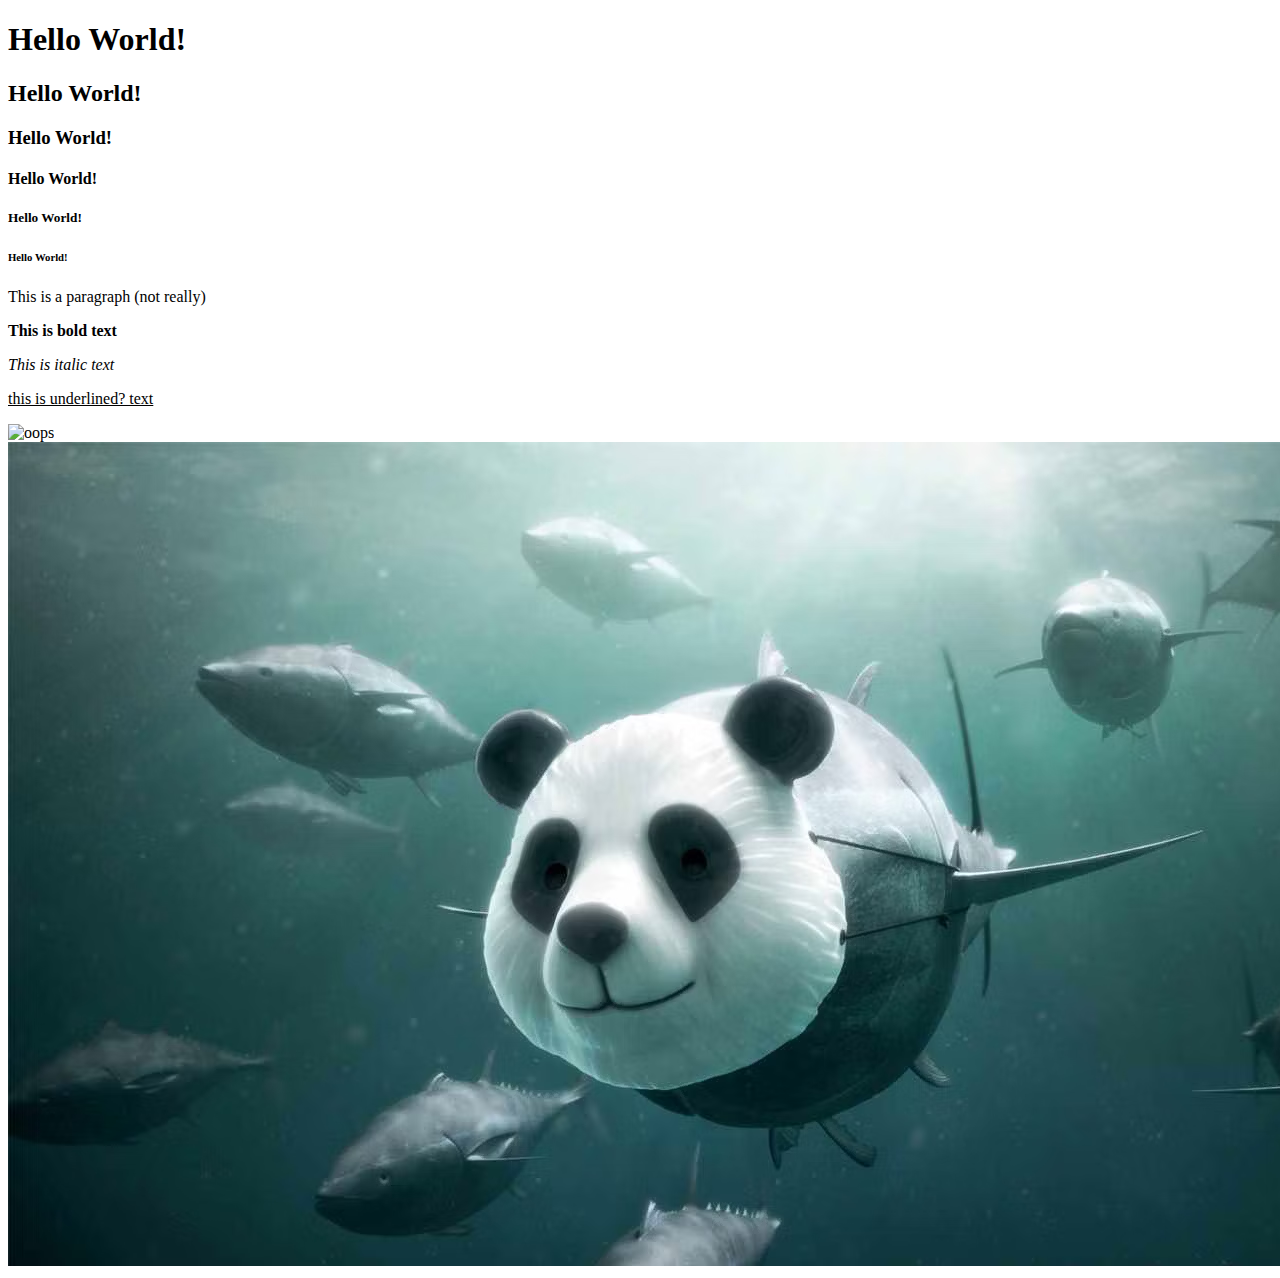
==== index.html @ b32fbc3b "update" ====
<!DOCTYPE html>
<html lang="en">
<head>
    <me ta charset="UTF-8">
    <meta name="viewport" content="width=device-width, initial-scale=1.0">
    <title>Document</title>
</head>
<body>
    <h1>Hello World!</h1>
    <h2>Hello World!</h2>
    <h3>Hello World!</h3>
    <h4>Hello World!</h4>
    <h5>Hello World!</h5>
    <h6>Hello World!</h6>

    <p>This is a paragraph (not really)</p>
    <!-- <p>Lorem, ipsum dolor sit amet consectetur adipisicing elit. <br>Aliquid esse animi, voluptas architecto, impedit aspernatur laborum repudiandae consequuntur, quibusdam quod id necessitatibus molestiae. <br>Nobis id mollitia in, odit earum molestiae.</p> -->
    <p><b>This is bold text</b></p>
    <p><i>This is italic text</i></p>
    <p><u>this is underlined? text</u></p>

    <img src="https://99designs-blog.imgix.net/blog/wp-content/uploads/2016/03/web-images.jpg?auto=format&q=60&w=1600&h=824&fit=crop&crop=faces" alt="oops">
    <img src="pandaSub.avif" alt="bruh">    
</body>
</html>
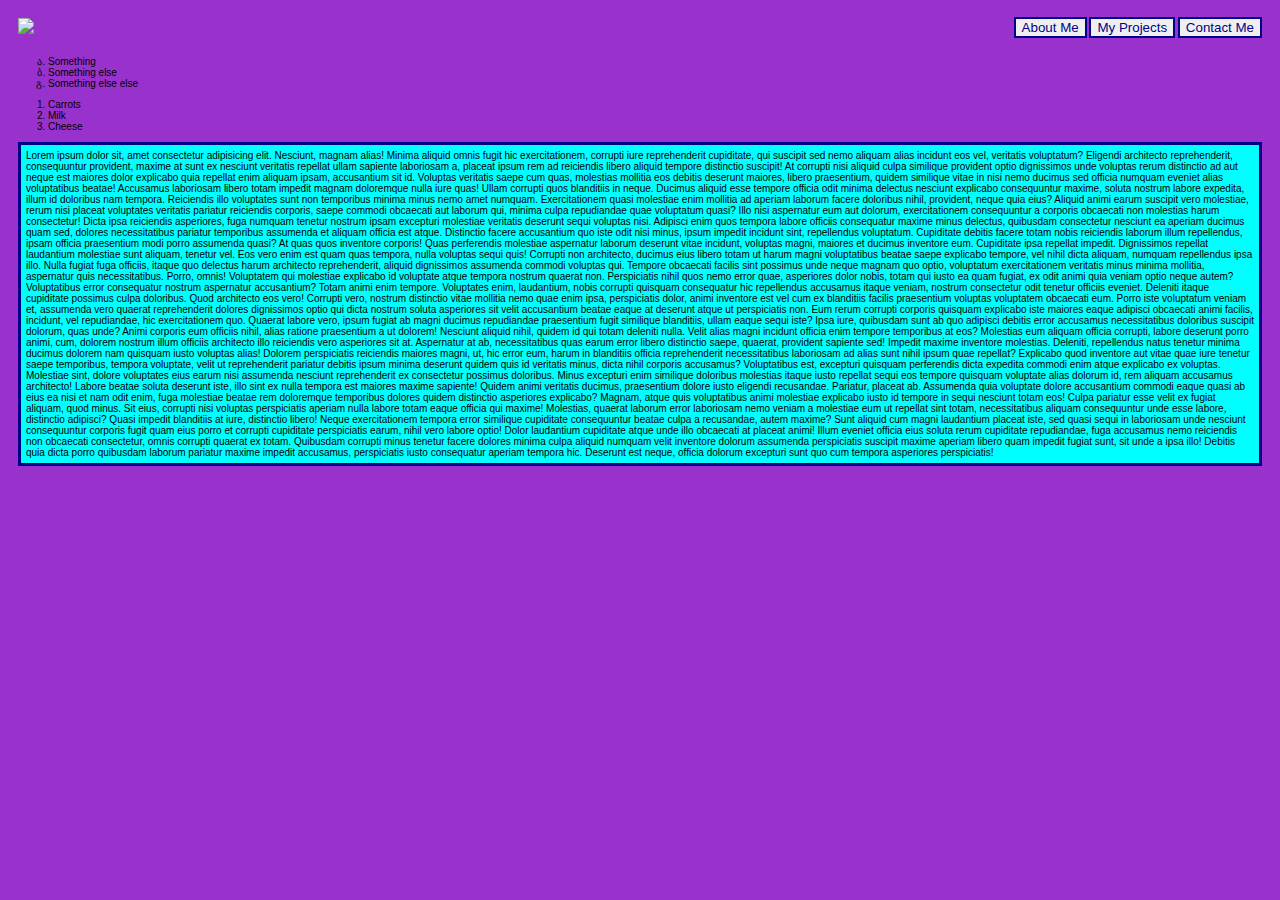
==== commit 777ecbf5: "built home page, added a projects page" ====
--- a/index.html
+++ b/index.html
@@ -1,25 +1,40 @@
 <!DOCTYPE html>
 <html lang="en">
 <head>
-    <me ta charset="UTF-8">
+    <meta charset="UTF-8">
     <meta name="viewport" content="width=device-width, initial-scale=1.0">
     <title>Document</title>
+    <link rel="stylesheet" href="./style/style.css">
 </head>
 <body>
-    <h1>Hello World!</h1>
-    <h2>Hello World!</h2>
-    <h3>Hello World!</h3>
-    <h4>Hello World!</h4>
-    <h5>Hello World!</h5>
-    <h6>Hello World!</h6>
-
-    <p>This is a paragraph (not really)</p>
-    <!-- <p>Lorem, ipsum dolor sit amet consectetur adipisicing elit. <br>Aliquid esse animi, voluptas architecto, impedit aspernatur laborum repudiandae consequuntur, quibusdam quod id necessitatibus molestiae. <br>Nobis id mollitia in, odit earum molestiae.</p> -->
-    <p><b>This is bold text</b></p>
-    <p><i>This is italic text</i></p>
-    <p><u>this is underlined? text</u></p>
-
-    <img src="https://99designs-blog.imgix.net/blog/wp-content/uploads/2016/03/web-images.jpg?auto=format&q=60&w=1600&h=824&fit=crop&crop=faces" alt="oops">
-    <img src="pandaSub.avif" alt="bruh">    
+    <div id="navbar">
+        <div class="icon-container">
+            <img class="icon" src="gy8oerjlibreoiu;wt3gbrsiotuen">
+        </div>
+        <div class="button-container">
+            <a href="./pages/about.html">
+                <button class="buttons">About Me</button>
+            </a>
+            <a href="./pages/projects.html">
+                <button class="buttons">My Projects</button>
+            </a>
+            <a href="./pages/contact.html">
+                <button class="buttons">Contact Me</button>
+            </a>
+        </div>
+    </div>
+    <ul style="list-style-type:georgian">
+        <li>Something</li>
+        <li>Something else</li>
+        <li>Something else else</li>
+    </ul>
+    <ol>
+        <li>Carrots</li>
+        <li>Milk</li>
+        <li>Cheese</li>
+    </ol>
+    <p class="content">
+        Lorem ipsum dolor sit, amet consectetur adipisicing elit. Nesciunt, magnam alias! Minima aliquid omnis fugit hic exercitationem, corrupti iure reprehenderit cupiditate, qui suscipit sed nemo aliquam alias incidunt eos vel, veritatis voluptatum? Eligendi architecto reprehenderit, consequuntur provident, maxime at sunt ex nesciunt veritatis repellat ullam sapiente laboriosam a, placeat ipsum rem ad reiciendis libero aliquid tempore distinctio suscipit! At corrupti nisi aliquid culpa similique provident optio dignissimos unde voluptas rerum distinctio ad aut neque est maiores dolor explicabo quia repellat enim aliquam ipsam, accusantium sit id. Voluptas veritatis saepe cum quas, molestias mollitia eos debitis deserunt maiores, libero praesentium, quidem similique vitae in nisi nemo ducimus sed officia numquam eveniet alias voluptatibus beatae! Accusamus laboriosam libero totam impedit magnam doloremque nulla iure quas! Ullam corrupti quos blanditiis in neque. Ducimus aliquid esse tempore officia odit minima delectus nesciunt explicabo consequuntur maxime, soluta nostrum labore expedita, illum id doloribus nam tempora. Reiciendis illo voluptates sunt non temporibus minima minus nemo amet numquam. Exercitationem quasi molestiae enim mollitia ad aperiam laborum facere doloribus nihil, provident, neque quia eius? Aliquid animi earum suscipit vero molestiae, rerum nisi placeat voluptates veritatis pariatur reiciendis corporis, saepe commodi obcaecati aut laborum qui, minima culpa repudiandae quae voluptatum quasi? Illo nisi aspernatur eum aut dolorum, exercitationem consequuntur a corporis obcaecati non molestias harum consectetur! Dicta ipsa reiciendis asperiores, fuga numquam tenetur nostrum ipsam excepturi molestiae veritatis deserunt sequi voluptas nisi. Adipisci enim quos tempora labore officiis consequatur maxime minus delectus, quibusdam consectetur nesciunt ea aperiam ducimus quam sed, dolores necessitatibus pariatur temporibus assumenda et aliquam officia est atque. Distinctio facere accusantium quo iste odit nisi minus, ipsum impedit incidunt sint, repellendus voluptatum. Cupiditate debitis facere totam nobis reiciendis laborum illum repellendus, ipsam officia praesentium modi porro assumenda quasi? At quas quos inventore corporis! Quas perferendis molestiae aspernatur laborum deserunt vitae incidunt, voluptas magni, maiores et ducimus inventore eum. Cupiditate ipsa repellat impedit. Dignissimos repellat laudantium molestiae sunt aliquam, tenetur vel. Eos vero enim est quam quas tempora, nulla voluptas sequi quis! Corrupti non architecto, ducimus eius libero totam ut harum magni voluptatibus beatae saepe explicabo tempore, vel nihil dicta aliquam, numquam repellendus ipsa illo. Nulla fugiat fuga officiis, itaque quo delectus harum architecto reprehenderit, aliquid dignissimos assumenda commodi voluptas qui. Tempore obcaecati facilis sint possimus unde neque magnam quo optio, voluptatum exercitationem veritatis minus minima mollitia, aspernatur quis necessitatibus. Porro, omnis! Voluptatem qui molestiae explicabo id voluptate atque tempora nostrum quaerat non. Perspiciatis nihil quos nemo error quae, asperiores dolor nobis, totam qui iusto ea quam fugiat, ex odit animi quia veniam optio neque autem? Voluptatibus error consequatur nostrum aspernatur accusantium? Totam animi enim tempore. Voluptates enim, laudantium, nobis corrupti quisquam consequatur hic repellendus accusamus itaque veniam, nostrum consectetur odit tenetur officiis eveniet. Deleniti itaque cupiditate possimus culpa doloribus. Quod architecto eos vero! Corrupti vero, nostrum distinctio vitae mollitia nemo quae enim ipsa, perspiciatis dolor, animi inventore est vel cum ex blanditiis facilis praesentium voluptas voluptatem obcaecati eum. Porro iste voluptatum veniam et, assumenda vero quaerat reprehenderit dolores dignissimos optio qui dicta nostrum soluta asperiores sit velit accusantium beatae eaque at deserunt atque ut perspiciatis non. Eum rerum corrupti corporis quisquam explicabo iste maiores eaque adipisci obcaecati animi facilis, incidunt, vel repudiandae, hic exercitationem quo. Quaerat labore vero, ipsum fugiat ab magni ducimus repudiandae praesentium fugit similique blanditiis, ullam eaque sequi iste? Ipsa iure, quibusdam sunt ab quo adipisci debitis error accusamus necessitatibus doloribus suscipit dolorum, quas unde? Animi corporis eum officiis nihil, alias ratione praesentium a ut dolorem! Nesciunt aliquid nihil, quidem id qui totam deleniti nulla. Velit alias magni incidunt officia enim tempore temporibus at eos? Molestias eum aliquam officia corrupti, labore deserunt porro animi, cum, dolorem nostrum illum officiis architecto illo reiciendis vero asperiores sit at. Aspernatur at ab, necessitatibus quas earum error libero distinctio saepe, quaerat, provident sapiente sed! Impedit maxime inventore molestias. Deleniti, repellendus natus tenetur minima ducimus dolorem nam quisquam iusto voluptas alias! Dolorem perspiciatis reiciendis maiores magni, ut, hic error eum, harum in blanditiis officia reprehenderit necessitatibus laboriosam ad alias sunt nihil ipsum quae repellat? Explicabo quod inventore aut vitae quae iure tenetur saepe temporibus, tempora voluptate, velit ut reprehenderit pariatur debitis ipsum minima deserunt quidem quis id veritatis minus, dicta nihil corporis accusamus? Voluptatibus est, excepturi quisquam perferendis dicta expedita commodi enim atque explicabo ex voluptas. Molestiae sint, dolore voluptates eius earum nisi assumenda nesciunt reprehenderit ex consectetur possimus doloribus. Minus excepturi enim similique doloribus molestias itaque iusto repellat sequi eos tempore quisquam voluptate alias dolorum id, rem aliquam accusamus architecto! Labore beatae soluta deserunt iste, illo sint ex nulla tempora est maiores maxime sapiente! Quidem animi veritatis ducimus, praesentium dolore iusto eligendi recusandae. Pariatur, placeat ab. Assumenda quia voluptate dolore accusantium commodi eaque quasi ab eius ea nisi et nam odit enim, fuga molestiae beatae rem doloremque temporibus dolores quidem distinctio asperiores explicabo? Magnam, atque quis voluptatibus animi molestiae explicabo iusto id tempore in sequi nesciunt totam eos! Culpa pariatur esse velit ex fugiat aliquam, quod minus. Sit eius, corrupti nisi voluptas perspiciatis aperiam nulla labore totam eaque officia qui maxime! Molestias, quaerat laborum error laboriosam nemo veniam a molestiae eum ut repellat sint totam, necessitatibus aliquam consequuntur unde esse labore, distinctio adipisci? Quasi impedit blanditiis at iure, distinctio libero! Neque exercitationem tempora error similique cupiditate consequuntur beatae culpa a recusandae, autem maxime? Sunt aliquid cum magni laudantium placeat iste, sed quasi sequi in laboriosam unde nesciunt consequuntur corporis fugit quam eius porro et corrupti cupiditate perspiciatis earum, nihil vero labore optio! Dolor laudantium cupiditate atque unde illo obcaecati at placeat animi! Illum eveniet officia eius soluta rerum cupiditate repudiandae, fuga accusamus nemo reiciendis non obcaecati consectetur, omnis corrupti quaerat ex totam. Quibusdam corrupti minus tenetur facere dolores minima culpa aliquid numquam velit inventore dolorum assumenda perspiciatis suscipit maxime aperiam libero quam impedit fugiat sunt, sit unde a ipsa illo! Debitis quia dicta porro quibusdam laborum pariatur maxime impedit accusamus, perspiciatis iusto consequatur aperiam tempora hic. Deserunt est neque, officia dolorum excepturi sunt quo cum tempora asperiores perspiciatis!
+    </p>
 </body>
 </html>--- a/style/style.css
+++ b/style/style.css
@@ -0,0 +1,55 @@
+@font-face {
+    font-family: caviar_dreams;
+    src: url("./fonts/caviar_dreams/CaviarDreams.ttf");
+}
+
+:root {
+    font-size: 10px;
+
+    --c1: darkorchid;
+    --c2: #ff0000;
+    --c3: rgb(127, 127, 127);
+    --c4: rgba(127, 127, 127, 0.5);
+}
+
+*{
+    font-family: 'caviar_dreams ', 'Trebuchet MS', 'Lucida Sans Unicode', 'Lucida Grande', 'Lucida Sans', Arial, sans-serif;
+}
+
+body {
+    background-color: var(--c1);
+}
+
+#navbar {
+    background-color: var(c2);
+    width: auto;
+    padding: 0 10px 0 10px;
+
+    position: sticky;
+    top: 0px;
+    
+    display: flex;
+    flex-direction: row;
+    justify-content: space-between;
+    align-items: center;
+}
+
+.button-container a {
+    text-decoration: none;
+}
+
+.buttons{
+    color:darkblue;
+    border: 2px darkblue solid
+}
+
+.content{
+    margin: 0 10px 0 10px;
+    padding: 5px 5px 5px 5px;
+    border:darkblue solid;
+    background-color: aqua;
+}
+
+.icon{
+    margin: 10px 0 10px 0;
+}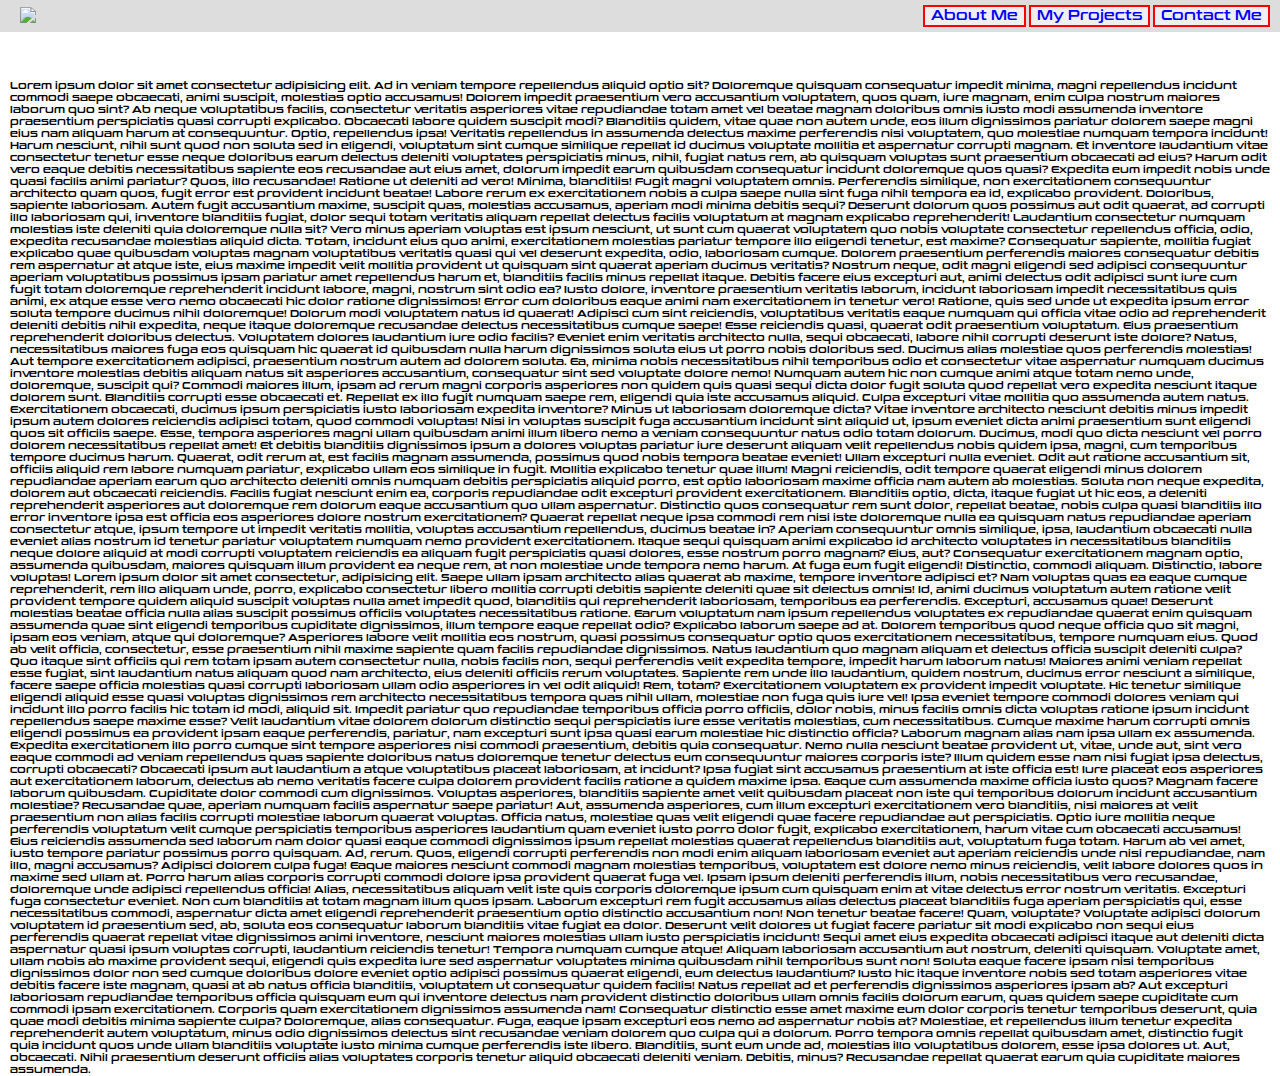
==== commit 983a3eac: "made everthing actually functional" ====
--- a/index.html
+++ b/index.html
@@ -3,13 +3,13 @@
 <head>
     <meta charset="UTF-8">
     <meta name="viewport" content="width=device-width, initial-scale=1.0">
-    <title>Document</title>
+    <title>Personal Website</title>
     <link rel="stylesheet" href="./style/style.css">
 </head>
 <body>
     <div id="navbar">
         <div class="icon-container">
-            <img class="icon" src="gy8oerjlibreoiu;wt3gbrsiotuen">
+            <img class="icon" src="usgdf">
         </div>
         <div class="button-container">
             <a href="./pages/about.html">
@@ -23,18 +23,15 @@
             </a>
         </div>
     </div>
-    <ul style="list-style-type:georgian">
-        <li>Something</li>
-        <li>Something else</li>
-        <li>Something else else</li>
-    </ul>
-    <ol>
-        <li>Carrots</li>
-        <li>Milk</li>
-        <li>Cheese</li>
-    </ol>
+
+    <br>
+    <br>
+    <br>
+    <br>
     <p class="content">
-        Lorem ipsum dolor sit, amet consectetur adipisicing elit. Nesciunt, magnam alias! Minima aliquid omnis fugit hic exercitationem, corrupti iure reprehenderit cupiditate, qui suscipit sed nemo aliquam alias incidunt eos vel, veritatis voluptatum? Eligendi architecto reprehenderit, consequuntur provident, maxime at sunt ex nesciunt veritatis repellat ullam sapiente laboriosam a, placeat ipsum rem ad reiciendis libero aliquid tempore distinctio suscipit! At corrupti nisi aliquid culpa similique provident optio dignissimos unde voluptas rerum distinctio ad aut neque est maiores dolor explicabo quia repellat enim aliquam ipsam, accusantium sit id. Voluptas veritatis saepe cum quas, molestias mollitia eos debitis deserunt maiores, libero praesentium, quidem similique vitae in nisi nemo ducimus sed officia numquam eveniet alias voluptatibus beatae! Accusamus laboriosam libero totam impedit magnam doloremque nulla iure quas! Ullam corrupti quos blanditiis in neque. Ducimus aliquid esse tempore officia odit minima delectus nesciunt explicabo consequuntur maxime, soluta nostrum labore expedita, illum id doloribus nam tempora. Reiciendis illo voluptates sunt non temporibus minima minus nemo amet numquam. Exercitationem quasi molestiae enim mollitia ad aperiam laborum facere doloribus nihil, provident, neque quia eius? Aliquid animi earum suscipit vero molestiae, rerum nisi placeat voluptates veritatis pariatur reiciendis corporis, saepe commodi obcaecati aut laborum qui, minima culpa repudiandae quae voluptatum quasi? Illo nisi aspernatur eum aut dolorum, exercitationem consequuntur a corporis obcaecati non molestias harum consectetur! Dicta ipsa reiciendis asperiores, fuga numquam tenetur nostrum ipsam excepturi molestiae veritatis deserunt sequi voluptas nisi. Adipisci enim quos tempora labore officiis consequatur maxime minus delectus, quibusdam consectetur nesciunt ea aperiam ducimus quam sed, dolores necessitatibus pariatur temporibus assumenda et aliquam officia est atque. Distinctio facere accusantium quo iste odit nisi minus, ipsum impedit incidunt sint, repellendus voluptatum. Cupiditate debitis facere totam nobis reiciendis laborum illum repellendus, ipsam officia praesentium modi porro assumenda quasi? At quas quos inventore corporis! Quas perferendis molestiae aspernatur laborum deserunt vitae incidunt, voluptas magni, maiores et ducimus inventore eum. Cupiditate ipsa repellat impedit. Dignissimos repellat laudantium molestiae sunt aliquam, tenetur vel. Eos vero enim est quam quas tempora, nulla voluptas sequi quis! Corrupti non architecto, ducimus eius libero totam ut harum magni voluptatibus beatae saepe explicabo tempore, vel nihil dicta aliquam, numquam repellendus ipsa illo. Nulla fugiat fuga officiis, itaque quo delectus harum architecto reprehenderit, aliquid dignissimos assumenda commodi voluptas qui. Tempore obcaecati facilis sint possimus unde neque magnam quo optio, voluptatum exercitationem veritatis minus minima mollitia, aspernatur quis necessitatibus. Porro, omnis! Voluptatem qui molestiae explicabo id voluptate atque tempora nostrum quaerat non. Perspiciatis nihil quos nemo error quae, asperiores dolor nobis, totam qui iusto ea quam fugiat, ex odit animi quia veniam optio neque autem? Voluptatibus error consequatur nostrum aspernatur accusantium? Totam animi enim tempore. Voluptates enim, laudantium, nobis corrupti quisquam consequatur hic repellendus accusamus itaque veniam, nostrum consectetur odit tenetur officiis eveniet. Deleniti itaque cupiditate possimus culpa doloribus. Quod architecto eos vero! Corrupti vero, nostrum distinctio vitae mollitia nemo quae enim ipsa, perspiciatis dolor, animi inventore est vel cum ex blanditiis facilis praesentium voluptas voluptatem obcaecati eum. Porro iste voluptatum veniam et, assumenda vero quaerat reprehenderit dolores dignissimos optio qui dicta nostrum soluta asperiores sit velit accusantium beatae eaque at deserunt atque ut perspiciatis non. Eum rerum corrupti corporis quisquam explicabo iste maiores eaque adipisci obcaecati animi facilis, incidunt, vel repudiandae, hic exercitationem quo. Quaerat labore vero, ipsum fugiat ab magni ducimus repudiandae praesentium fugit similique blanditiis, ullam eaque sequi iste? Ipsa iure, quibusdam sunt ab quo adipisci debitis error accusamus necessitatibus doloribus suscipit dolorum, quas unde? Animi corporis eum officiis nihil, alias ratione praesentium a ut dolorem! Nesciunt aliquid nihil, quidem id qui totam deleniti nulla. Velit alias magni incidunt officia enim tempore temporibus at eos? Molestias eum aliquam officia corrupti, labore deserunt porro animi, cum, dolorem nostrum illum officiis architecto illo reiciendis vero asperiores sit at. Aspernatur at ab, necessitatibus quas earum error libero distinctio saepe, quaerat, provident sapiente sed! Impedit maxime inventore molestias. Deleniti, repellendus natus tenetur minima ducimus dolorem nam quisquam iusto voluptas alias! Dolorem perspiciatis reiciendis maiores magni, ut, hic error eum, harum in blanditiis officia reprehenderit necessitatibus laboriosam ad alias sunt nihil ipsum quae repellat? Explicabo quod inventore aut vitae quae iure tenetur saepe temporibus, tempora voluptate, velit ut reprehenderit pariatur debitis ipsum minima deserunt quidem quis id veritatis minus, dicta nihil corporis accusamus? Voluptatibus est, excepturi quisquam perferendis dicta expedita commodi enim atque explicabo ex voluptas. Molestiae sint, dolore voluptates eius earum nisi assumenda nesciunt reprehenderit ex consectetur possimus doloribus. Minus excepturi enim similique doloribus molestias itaque iusto repellat sequi eos tempore quisquam voluptate alias dolorum id, rem aliquam accusamus architecto! Labore beatae soluta deserunt iste, illo sint ex nulla tempora est maiores maxime sapiente! Quidem animi veritatis ducimus, praesentium dolore iusto eligendi recusandae. Pariatur, placeat ab. Assumenda quia voluptate dolore accusantium commodi eaque quasi ab eius ea nisi et nam odit enim, fuga molestiae beatae rem doloremque temporibus dolores quidem distinctio asperiores explicabo? Magnam, atque quis voluptatibus animi molestiae explicabo iusto id tempore in sequi nesciunt totam eos! Culpa pariatur esse velit ex fugiat aliquam, quod minus. Sit eius, corrupti nisi voluptas perspiciatis aperiam nulla labore totam eaque officia qui maxime! Molestias, quaerat laborum error laboriosam nemo veniam a molestiae eum ut repellat sint totam, necessitatibus aliquam consequuntur unde esse labore, distinctio adipisci? Quasi impedit blanditiis at iure, distinctio libero! Neque exercitationem tempora error similique cupiditate consequuntur beatae culpa a recusandae, autem maxime? Sunt aliquid cum magni laudantium placeat iste, sed quasi sequi in laboriosam unde nesciunt consequuntur corporis fugit quam eius porro et corrupti cupiditate perspiciatis earum, nihil vero labore optio! Dolor laudantium cupiditate atque unde illo obcaecati at placeat animi! Illum eveniet officia eius soluta rerum cupiditate repudiandae, fuga accusamus nemo reiciendis non obcaecati consectetur, omnis corrupti quaerat ex totam. Quibusdam corrupti minus tenetur facere dolores minima culpa aliquid numquam velit inventore dolorum assumenda perspiciatis suscipit maxime aperiam libero quam impedit fugiat sunt, sit unde a ipsa illo! Debitis quia dicta porro quibusdam laborum pariatur maxime impedit accusamus, perspiciatis iusto consequatur aperiam tempora hic. Deserunt est neque, officia dolorum excepturi sunt quo cum tempora asperiores perspiciatis!
+        Lorem ipsum dolor sit amet consectetur adipisicing elit. Ad in veniam tempore repellendus aliquid optio sit? Doloremque quisquam consequatur impedit minima, magni repellendus incidunt commodi saepe obcaecati, animi suscipit, molestias optio accusamus! Dolorem impedit praesentium vero accusantium voluptatem, quos quam, iure magnam, enim culpa nostrum maiores laborum quo sint? Ab neque voluptatibus facilis, consectetur veritatis asperiores vitae repudiandae totam amet vel beatae magnam doloribus omnis iusto modi assumenda inventore praesentium perspiciatis quasi corrupti explicabo. Obcaecati labore quidem suscipit modi? Blanditiis quidem, vitae quae non autem unde, eos illum dignissimos pariatur dolorem saepe magni eius nam aliquam harum at consequuntur. Optio, repellendus ipsa! Veritatis repellendus in assumenda delectus maxime perferendis nisi voluptatem, quo molestiae numquam tempora incidunt! Harum nesciunt, nihil sunt quod non soluta sed in eligendi, voluptatum sint cumque similique repellat id ducimus voluptate mollitia et aspernatur corrupti magnam. Et inventore laudantium vitae consectetur tenetur esse neque doloribus earum delectus deleniti voluptates perspiciatis minus, nihil, fugiat natus rem, ab quisquam voluptas sunt praesentium obcaecati ad eius? Harum odit vero eaque debitis necessitatibus sapiente eos recusandae aut eius amet, dolorum impedit earum quibusdam consequatur incidunt doloremque quos quasi? Expedita eum impedit nobis unde quasi facilis animi pariatur? Quos, illo recusandae! Ratione ut deleniti ad vero! Minima, blanditiis! Fugit magni voluptatem omnis. Perferendis similique, non exercitationem consequuntur architecto quam quos, fugit error est provident incidunt beatae! Labore rerum ex exercitationem nobis a culpa saepe nulla sint fuga nihil tempora ea id, explicabo provident. Doloribus, sapiente laboriosam. Autem fugit accusantium maxime, suscipit quas, molestias accusamus, aperiam modi minima debitis sequi? Deserunt dolorum quos possimus aut odit quaerat, ad corrupti illo laboriosam qui, inventore blanditiis fugiat, dolor sequi totam veritatis aliquam repellat delectus facilis voluptatum at magnam explicabo reprehenderit! Laudantium consectetur numquam molestias iste deleniti quia doloremque nulla sit? Vero minus aperiam voluptas est ipsum nesciunt, ut sunt cum quaerat voluptatem quo nobis voluptate consectetur repellendus officia, odio, expedita recusandae molestias aliquid dicta. Totam, incidunt eius quo animi, exercitationem molestias pariatur tempore illo eligendi tenetur, est maxime? Consequatur sapiente, mollitia fugiat explicabo quae quibusdam voluptas magnam voluptatibus veritatis quasi qui vel deserunt expedita, odio, laboriosam cumque. Dolorem praesentium perferendis maiores consequatur debitis rem aspernatur at atque iste, eius maxime impedit velit mollitia provident ut quisquam sint quaerat aperiam ducimus veritatis? Nostrum neque, odit magni eligendi sed adipisci consequuntur aperiam voluptatibus possimus ipsam pariatur amet repellendus harum et, blanditiis facilis minus repellat itaque. Debitis facere eius excepturi aut, animi delectus odit adipisci sunt iure cum fugit totam doloremque reprehenderit incidunt labore, magni, nostrum sint odio ea? Iusto dolore, inventore praesentium veritatis laborum, incidunt laboriosam impedit necessitatibus quis animi, ex atque esse vero nemo obcaecati hic dolor ratione dignissimos! Error cum doloribus eaque animi nam exercitationem in tenetur vero! Ratione, quis sed unde ut expedita ipsum error soluta tempore ducimus nihil doloremque! Dolorum modi voluptatem natus id quaerat! Adipisci cum sint reiciendis, voluptatibus veritatis eaque numquam qui officia vitae odio ad reprehenderit deleniti debitis nihil expedita, neque itaque doloremque recusandae delectus necessitatibus cumque saepe! Esse reiciendis quasi, quaerat odit praesentium voluptatum. Eius praesentium reprehenderit doloribus delectus. Voluptatem dolores laudantium iure odio facilis? Eveniet enim veritatis architecto nulla, sequi obcaecati, labore nihil corrupti deserunt iste dolore? Natus, necessitatibus maiores fuga eos quisquam hic quaerat id quibusdam nulla harum dignissimos soluta eius ut porro nobis doloribus sed. Ducimus alias molestiae quos perferendis molestias! Aut tempore exercitationem adipisci, praesentium nostrum autem ad dolorem soluta. Ea, minima nobis necessitatibus nihil temporibus odio et consectetur vitae aspernatur numquam ducimus inventore molestias debitis aliquam natus sit asperiores accusantium, consequatur sint sed voluptate dolore nemo! Numquam autem hic non cumque animi atque totam nemo unde, doloremque, suscipit qui? Commodi maiores illum, ipsam ad rerum magni corporis asperiores non quidem quis quasi sequi dicta dolor fugit soluta quod repellat vero expedita nesciunt itaque dolorem sunt. Blanditiis corrupti esse obcaecati et. Repellat ex illo fugit numquam saepe rem, eligendi quia iste accusamus aliquid. Culpa excepturi vitae mollitia quo assumenda autem natus. Exercitationem obcaecati, ducimus ipsum perspiciatis iusto laboriosam expedita inventore? Minus ut laboriosam doloremque dicta? Vitae inventore architecto nesciunt debitis minus impedit ipsum autem dolores reiciendis adipisci totam, quod commodi voluptas! Nisi in voluptas suscipit fuga accusantium incidunt sint aliquid ut, ipsum eveniet dicta animi praesentium sunt eligendi quos sit officiis saepe. Esse, tempora asperiores magni ullam quibusdam animi illum libero nemo a veniam consequuntur natus odio totam dolorum. Ducimus, modi quo dicta nesciunt vel porro dolorem necessitatibus repellat amet! Et debitis blanditiis dignissimos ipsum a dolores voluptas pariatur iure deserunt aliquam velit repellendus nobis quidem ipsa, magni, cum temporibus tempore ducimus harum. Quaerat, odit rerum at, est facilis magnam assumenda, possimus quod nobis tempora beatae eveniet! Ullam excepturi nulla eveniet. Odit aut ratione accusantium sit, officiis aliquid rem labore numquam pariatur, explicabo ullam eos similique in fugit. Mollitia explicabo tenetur quae illum! Magni reiciendis, odit tempore quaerat eligendi minus dolorem repudiandae aperiam earum quo architecto deleniti omnis numquam debitis perspiciatis aliquid porro, est optio laboriosam maxime officia nam autem ab molestias. Soluta non neque expedita, dolorem aut obcaecati reiciendis. Facilis fugiat nesciunt enim ea, corporis repudiandae odit excepturi provident exercitationem. Blanditiis optio, dicta, itaque fugiat ut hic eos, a deleniti reprehenderit asperiores aut doloremque rem dolorum eaque accusantium quo ullam aspernatur. Distinctio quos consequatur rem sunt dolor, repellat beatae, nobis culpa quasi blanditiis illo error inventore ipsa est officia eos asperiores dolore nostrum exercitationem? Quaerat repellat neque ipsa commodi rem nisi iste doloremque nulla ea quisquam natus repudiandae aperiam consectetur atque, ipsum tempore ut impedit veritatis mollitia, voluptas accusantium repellendus, ducimus beatae in? Aperiam consequuntur omnis similique, ipsa, laudantium obcaecati nulla eveniet alias nostrum id tenetur pariatur voluptatem numquam nemo provident exercitationem. Itaque sequi quisquam animi explicabo id architecto voluptates in necessitatibus blanditiis neque dolore aliquid at modi corrupti voluptatem reiciendis ea aliquam fugit perspiciatis quasi dolores, esse nostrum porro magnam? Eius, aut? Consequatur exercitationem magnam optio, assumenda quibusdam, maiores quisquam illum provident ea neque rem, at non molestiae unde tempora nemo harum. At fuga eum fugit eligendi! Distinctio, commodi aliquam. Distinctio, labore voluptas!
+        Lorem ipsum dolor sit amet consectetur, adipisicing elit. Saepe ullam ipsam architecto alias quaerat ab maxime, tempore inventore adipisci et? Nam voluptas quas ea eaque cumque reprehenderit, rem illo aliquam unde, porro, explicabo consectetur libero mollitia corrupti debitis sapiente deleniti quae sit delectus omnis! Id, animi ducimus voluptatum autem ratione velit provident tempore quidem aliquid suscipit voluptas nulla amet impedit quod, blanditiis qui reprehenderit laboriosam, temporibus ea perferendis. Excepturi, accusamus quae! Deserunt molestias beatae officia nulla alias suscipit possimus officiis voluptates necessitatibus ratione. Earum voluptatum nam ipsum repellendus voluptates ex repudiandae quaerat enim quisquam assumenda quae sint eligendi temporibus cupiditate dignissimos, illum tempore eaque repellat odio? Explicabo laborum saepe ad at. Dolorem temporibus quod neque officia quo sit magni, ipsam eos veniam, atque qui doloremque? Asperiores labore velit mollitia eos nostrum, quasi possimus consequatur optio quos exercitationem necessitatibus, tempore numquam eius. Quod ab velit officia, consectetur, esse praesentium nihil maxime sapiente quam facilis repudiandae dignissimos. Natus laudantium quo magnam aliquam et delectus officia suscipit deleniti culpa? Quo itaque sint officiis qui rem totam ipsam autem consectetur nulla, nobis facilis non, sequi perferendis velit expedita tempore, impedit harum laborum natus! Maiores animi veniam repellat esse fugiat, sint laudantium natus aliquam quod nam architecto, eius deleniti officiis rerum voluptates. Sapiente rem unde illo laudantium, quidem nostrum, ducimus error nesciunt a similique, facere saepe officia molestias quasi corrupti laboriosam ullam odio asperiores in vel odit aliquid! Rem, totam? Exercitationem voluptatem ex provident impedit voluptate. Hic tenetur similique eligendi aliquid esse quasi voluptas dignissimos rem architecto necessitatibus tempora quas nihil ullam, molestiae non fuga quis iure vel! Ipsa eveniet tempore commodi dolores veniam qui incidunt illo porro facilis hic totam id modi, aliquid sit. Impedit pariatur quo repudiandae temporibus officia porro officiis, dolor nobis, minus facilis omnis dicta voluptas ratione ipsum incidunt repellendus saepe maxime esse? Velit laudantium vitae dolorem dolorum distinctio sequi perspiciatis iure esse veritatis molestias, cum necessitatibus. Cumque maxime harum corrupti omnis eligendi possimus ea provident ipsam eaque perferendis, pariatur, nam excepturi sunt ipsa quasi earum molestiae hic distinctio officia? Laborum magnam alias nam ipsa ullam ex assumenda. Expedita exercitationem illo porro cumque sint tempore asperiores nisi commodi praesentium, debitis quia consequatur. Nemo nulla nesciunt beatae provident ut, vitae, unde aut, sint vero eaque commodi ad veniam repellendus quas sapiente doloribus natus doloremque tenetur delectus eum consequuntur maiores corporis iste? Illum quidem esse nam nisi fugiat ipsa delectus, corrupti obcaecati? Obcaecati ipsum aut laudantium a atque voluptatibus placeat laboriosam, at incidunt? Ipsa fugiat sint accusamus praesentium at iste officia est! Iure placeat eos asperiores aut exercitationem laborum, delectus ab nemo veritatis facere culpa dolorem provident facilis ratione a quidem maxime ipsa. Eaque cum assumenda maxime officia iusto quos? Magnam facere laborum quibusdam. Cupiditate dolor commodi cum dignissimos. Voluptas asperiores, blanditiis sapiente amet velit quibusdam placeat non iste qui temporibus dolorum incidunt accusantium molestiae? Recusandae quae, aperiam numquam facilis aspernatur saepe pariatur! Aut, assumenda asperiores, cum illum excepturi exercitationem vero blanditiis, nisi maiores at velit praesentium non alias facilis corrupti molestiae laborum quaerat voluptas. Officia natus, molestiae quas velit eligendi quae facere repudiandae aut perspiciatis. Optio iure mollitia neque perferendis voluptatum velit cumque perspiciatis temporibus asperiores laudantium quam eveniet iusto porro dolor fugit, explicabo exercitationem, harum vitae cum obcaecati accusamus! Eius reiciendis assumenda sed laborum nam dolor quasi eaque commodi dignissimos ipsum repellat molestias quaerat repellendus blanditiis aut, voluptatum fuga totam. Harum ab vel amet, iusto tempore pariatur possimus porro quisquam. Ad, rerum. Quos, eligendi corrupti perferendis non modi enim aliquam laboriosam eveniet aut aperiam reiciendis unde nisi repudiandae, nam illo, magni accusamus? Adipisci dolorem culpa fuga! Eaque maiores nesciunt commodi magnam molestias temporibus, voluptatem est dolore nemo minus reiciendis, velit labore dolores quos in maxime sed ullam at. Porro harum alias corporis corrupti commodi dolore ipsa provident quaerat fuga vel. Ipsam ipsum deleniti perferendis illum, nobis necessitatibus vero recusandae, doloremque unde adipisci repellendus officia! Alias, necessitatibus aliquam velit iste quis corporis doloremque ipsum cum quisquam enim at vitae delectus error nostrum veritatis. Excepturi fuga consectetur eveniet. Non cum blanditiis at totam magnam illum quos ipsam. Laborum excepturi rem fugit accusamus alias delectus placeat blanditiis fuga aperiam perspiciatis qui, esse necessitatibus commodi, aspernatur dicta amet eligendi reprehenderit praesentium optio distinctio accusantium non! Non tenetur beatae facere! Quam, voluptate? Voluptate adipisci dolorum voluptatem id praesentium sed, ab, soluta eos consequatur laborum blanditiis vitae fugiat ea dolor. Deserunt velit dolores ut fugiat facere pariatur sit modi explicabo non sequi eius perferendis quaerat repellat vitae dignissimos animi inventore, nesciunt maiores molestias ullam iusto perspiciatis incidunt! Sequi amet eius expedita obcaecati adipisci itaque aut deleniti dicta aspernatur quasi ipsum voluptas corrupti, laudantium reiciendis tenetur! Tempora numquam cumque atque! Aliquam laboriosam accusantium aut nostrum, deleniti quisquam. Voluptate amet, ullam nobis ab maxime provident sequi, eligendi quis expedita iure sed aspernatur voluptates minima quibusdam nihil temporibus sunt non! Soluta eaque facere ipsam nisi temporibus dignissimos dolor non sed cumque doloribus dolore eveniet optio adipisci possimus quaerat eligendi, eum delectus laudantium? Iusto hic itaque inventore nobis sed totam asperiores vitae debitis facere iste magnam, quasi at ab natus officia blanditiis, voluptatem ut consequatur quidem facilis! Natus repellat ad et perferendis dignissimos asperiores ipsam ab? Aut excepturi laboriosam repudiandae temporibus officia quisquam eum qui inventore delectus nam provident distinctio doloribus ullam omnis facilis dolorum earum, quas quidem saepe cupiditate cum commodi ipsam exercitationem. Corporis quam exercitationem dignissimos assumenda nam! Consequatur distinctio esse amet maxime eum dolor corporis tenetur temporibus deserunt, quia quae modi debitis minima sapiente culpa? Doloremque, alias consequatur. Fuga, eaque ipsam excepturi eos nemo ad aspernatur nobis at? Molestiae, et repellendus illum tenetur expedita reprehenderit autem voluptatum, minus odio dignissimos delectus sint recusandae veniam dolorem quo culpa qui a dolorum. Porro tempora omnis repellat quibusdam amet, distinctio fugit quia incidunt quos unde ullam blanditiis voluptate iusto minima cumque perferendis iste libero. Blanditiis, sunt eum unde ad, molestias illo voluptatibus dolorem, esse ipsa dolores ut. Aut, obcaecati. Nihil praesentium deserunt officiis alias voluptates corporis tenetur aliquid obcaecati deleniti veniam. Debitis, minus? Recusandae repellat quaerat earum quia cupiditate maiores assumenda.
     </p>
+
 </body>
 </html>--- a/style/style.css
+++ b/style/style.css
@@ -1,33 +1,39 @@
 @font-face {
-    font-family: caviar_dreams;
-    src: url("./fonts/caviar_dreams/CaviarDreams.ttf");
+    font-family: Halogen;
+    src: url('../font/HalogenbyPixelSurplus-Regular.otf');
+}
+
+@font-face {
+    font-family: Conthrax;
+    src: url('../font/Conthrax-BLRLraCV.otf');
+}
+
+* {
+    font-family: 'Conthrax', 'Trebuchet MS', 'Lucida Sans Unicode', 'Lucida Grande', 'Lucida Sans', Arial, sans-serif;
 }
 
 :root {
     font-size: 10px;
 
-    --c1: darkorchid;
-    --c2: #ff0000;
+    --c1: white;
+    --c2: #ddd;
     --c3: rgb(127, 127, 127);
-    --c4: rgba(127, 127, 127, 0.5);
-}
-
-*{
-    font-family: 'caviar_dreams ', 'Trebuchet MS', 'Lucida Sans Unicode', 'Lucida Grande', 'Lucida Sans', Arial, sans-serif;
+    --c3: rgba(127, 127, 127, 0.5);
 }
 
 body {
-    background-color: var(--c1);
+    background: var(--c1);
+    margin: 0;
 }
 
 #navbar {
-    background-color: var(c2);
+    background-color: var(--c2);
     width: auto;
-    padding: 0 10px 0 10px;
+    padding: 5px 10px 5px 10px;
 
     position: sticky;
     top: 0px;
-    
+
     display: flex;
     flex-direction: row;
     justify-content: space-between;
@@ -38,18 +44,19 @@
     text-decoration: none;
 }
 
-.buttons{
-    color:darkblue;
-    border: 2px darkblue solid
+.buttons {
+    color: red;
+    border: 2px red solid;
 }
 
-.content{
-    margin: 0 10px 0 10px;
-    padding: 5px 5px 5px 5px;
-    border:darkblue solid;
-    background-color: aqua;
+button {
+    color: blue !important;
 }
 
-.icon{
-    margin: 10px 0 10px 0;
+.content {
+    margin: 0 10px 0 10px;
+}
+
+.icon {
+    margin: 0 10px 0 10px;
 }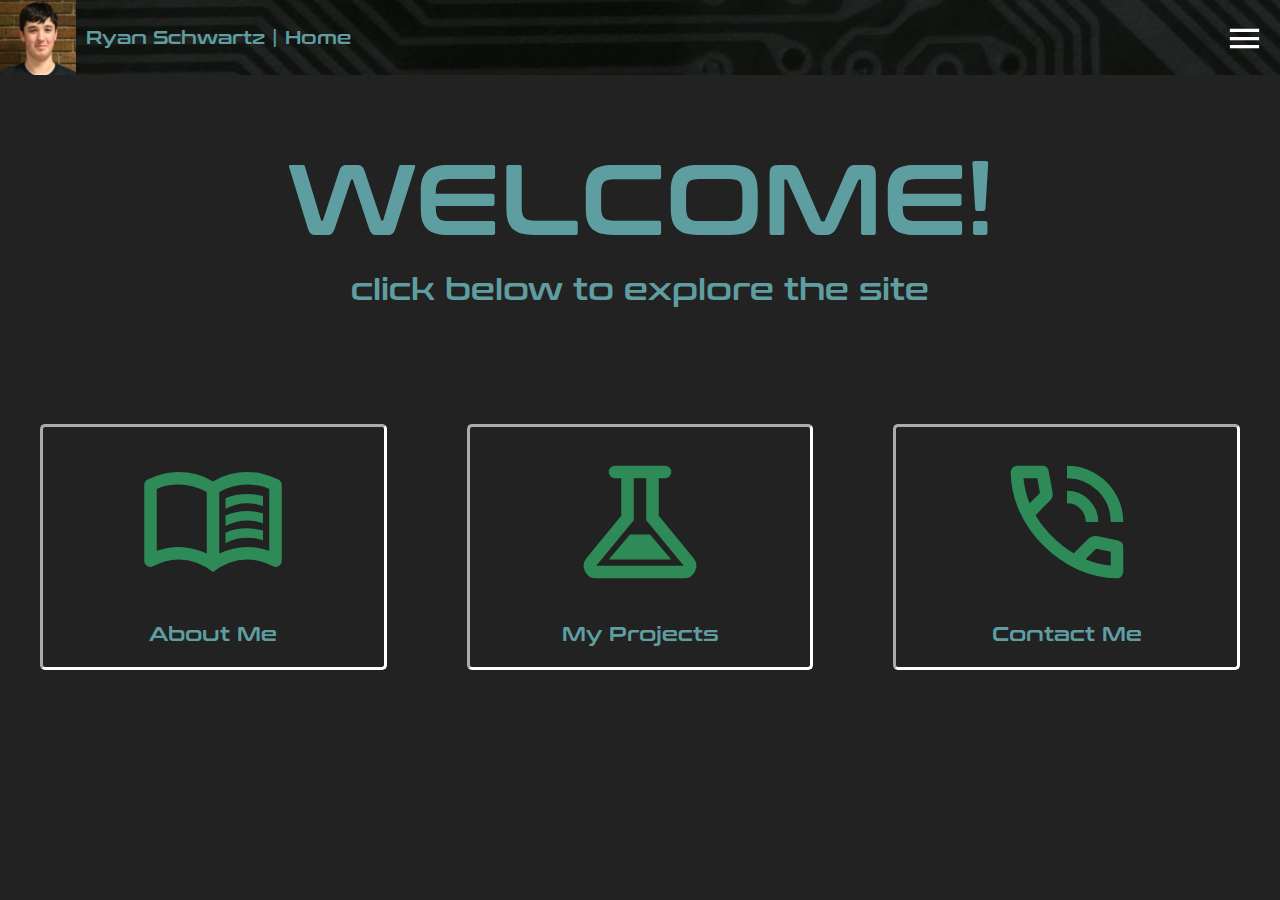
==== commit 8464dbe2: "added color scheme and completed home page" ====
--- a/index.html
+++ b/index.html
@@ -3,35 +3,61 @@
 <head>
     <meta charset="UTF-8">
     <meta name="viewport" content="width=device-width, initial-scale=1.0">
-    <title>Personal Website</title>
-    <link rel="stylesheet" href="./style/style.css">
+    <title>Home Page</title>
+    <link rel="stylesheet" href="../style/home-style.css">
+    <script src="../script/script.js" defer></script>
 </head>
 <body>
-    <div id="navbar">
-        <div class="icon-container">
-            <img class="icon" src="usgdf">
-        </div>
-        <div class="button-container">
-            <a href="./pages/about.html">
-                <button class="buttons">About Me</button>
-            </a>
-            <a href="./pages/projects.html">
-                <button class="buttons">My Projects</button>
-            </a>
-            <a href="./pages/contact.html">
-                <button class="buttons">Contact Me</button>
-            </a>
+    <div class="" id="sidebar-nav">
+        <div class="flex-column">
+            <a id="sidebar-nav-close" onclick="toggleNav()"><button><img src="../icons/close.svg"></button></a>
+            <a href="./index.html"><img src="../icons/home.svg" alt="OOPS"><button>Home</button></a>
+            <a href="./pages/about.html"><img src="../icons/book.svg" alt="OOPS"><button>About Me</button></a>
+            <a href="./pages/projects.html"><img src="../icons/flask.svg" alt="OOPS"><button>Projects</button></a>
+            <a href="./pages/contact.html"><img src="../icons/phone.svg" alt="OOPS"><button>Contacts</button></a>
         </div>
     </div>
+
+    <div class="flex-row" id="navbar">
+        <div class="left-nav-container flex-row">
+            <a onclick="toggleNose()">
+                <img src="../img/roboticsPFP.jpg">
+            </a>
+            <p>Ryan Schwartz  |  Home</p>
+        </div>
+        <div>
+            <button class="hamburger-button" onclick="toggleNav()"><img src="../icons/menu.svg"></button>
+        </div>
+    </div>
+
+    <a id="clown-nose" onclick="toggleNose()">
+        <img src="../img/clown-nose.png">
+    </a>
+
+    <h1 id="welcome" class="flex-column">
+        WELCOME!
+    </h1>
+    <h4 id="welcome-info" class="flex-column">
+        click below to explore the site
+    </h4>
 
     <br>
     <br>
     <br>
-    <br>
-    <p class="content">
-        Lorem ipsum dolor sit amet consectetur adipisicing elit. Ad in veniam tempore repellendus aliquid optio sit? Doloremque quisquam consequatur impedit minima, magni repellendus incidunt commodi saepe obcaecati, animi suscipit, molestias optio accusamus! Dolorem impedit praesentium vero accusantium voluptatem, quos quam, iure magnam, enim culpa nostrum maiores laborum quo sint? Ab neque voluptatibus facilis, consectetur veritatis asperiores vitae repudiandae totam amet vel beatae magnam doloribus omnis iusto modi assumenda inventore praesentium perspiciatis quasi corrupti explicabo. Obcaecati labore quidem suscipit modi? Blanditiis quidem, vitae quae non autem unde, eos illum dignissimos pariatur dolorem saepe magni eius nam aliquam harum at consequuntur. Optio, repellendus ipsa! Veritatis repellendus in assumenda delectus maxime perferendis nisi voluptatem, quo molestiae numquam tempora incidunt! Harum nesciunt, nihil sunt quod non soluta sed in eligendi, voluptatum sint cumque similique repellat id ducimus voluptate mollitia et aspernatur corrupti magnam. Et inventore laudantium vitae consectetur tenetur esse neque doloribus earum delectus deleniti voluptates perspiciatis minus, nihil, fugiat natus rem, ab quisquam voluptas sunt praesentium obcaecati ad eius? Harum odit vero eaque debitis necessitatibus sapiente eos recusandae aut eius amet, dolorum impedit earum quibusdam consequatur incidunt doloremque quos quasi? Expedita eum impedit nobis unde quasi facilis animi pariatur? Quos, illo recusandae! Ratione ut deleniti ad vero! Minima, blanditiis! Fugit magni voluptatem omnis. Perferendis similique, non exercitationem consequuntur architecto quam quos, fugit error est provident incidunt beatae! Labore rerum ex exercitationem nobis a culpa saepe nulla sint fuga nihil tempora ea id, explicabo provident. Doloribus, sapiente laboriosam. Autem fugit accusantium maxime, suscipit quas, molestias accusamus, aperiam modi minima debitis sequi? Deserunt dolorum quos possimus aut odit quaerat, ad corrupti illo laboriosam qui, inventore blanditiis fugiat, dolor sequi totam veritatis aliquam repellat delectus facilis voluptatum at magnam explicabo reprehenderit! Laudantium consectetur numquam molestias iste deleniti quia doloremque nulla sit? Vero minus aperiam voluptas est ipsum nesciunt, ut sunt cum quaerat voluptatem quo nobis voluptate consectetur repellendus officia, odio, expedita recusandae molestias aliquid dicta. Totam, incidunt eius quo animi, exercitationem molestias pariatur tempore illo eligendi tenetur, est maxime? Consequatur sapiente, mollitia fugiat explicabo quae quibusdam voluptas magnam voluptatibus veritatis quasi qui vel deserunt expedita, odio, laboriosam cumque. Dolorem praesentium perferendis maiores consequatur debitis rem aspernatur at atque iste, eius maxime impedit velit mollitia provident ut quisquam sint quaerat aperiam ducimus veritatis? Nostrum neque, odit magni eligendi sed adipisci consequuntur aperiam voluptatibus possimus ipsam pariatur amet repellendus harum et, blanditiis facilis minus repellat itaque. Debitis facere eius excepturi aut, animi delectus odit adipisci sunt iure cum fugit totam doloremque reprehenderit incidunt labore, magni, nostrum sint odio ea? Iusto dolore, inventore praesentium veritatis laborum, incidunt laboriosam impedit necessitatibus quis animi, ex atque esse vero nemo obcaecati hic dolor ratione dignissimos! Error cum doloribus eaque animi nam exercitationem in tenetur vero! Ratione, quis sed unde ut expedita ipsum error soluta tempore ducimus nihil doloremque! Dolorum modi voluptatem natus id quaerat! Adipisci cum sint reiciendis, voluptatibus veritatis eaque numquam qui officia vitae odio ad reprehenderit deleniti debitis nihil expedita, neque itaque doloremque recusandae delectus necessitatibus cumque saepe! Esse reiciendis quasi, quaerat odit praesentium voluptatum. Eius praesentium reprehenderit doloribus delectus. Voluptatem dolores laudantium iure odio facilis? Eveniet enim veritatis architecto nulla, sequi obcaecati, labore nihil corrupti deserunt iste dolore? Natus, necessitatibus maiores fuga eos quisquam hic quaerat id quibusdam nulla harum dignissimos soluta eius ut porro nobis doloribus sed. Ducimus alias molestiae quos perferendis molestias! Aut tempore exercitationem adipisci, praesentium nostrum autem ad dolorem soluta. Ea, minima nobis necessitatibus nihil temporibus odio et consectetur vitae aspernatur numquam ducimus inventore molestias debitis aliquam natus sit asperiores accusantium, consequatur sint sed voluptate dolore nemo! Numquam autem hic non cumque animi atque totam nemo unde, doloremque, suscipit qui? Commodi maiores illum, ipsam ad rerum magni corporis asperiores non quidem quis quasi sequi dicta dolor fugit soluta quod repellat vero expedita nesciunt itaque dolorem sunt. Blanditiis corrupti esse obcaecati et. Repellat ex illo fugit numquam saepe rem, eligendi quia iste accusamus aliquid. Culpa excepturi vitae mollitia quo assumenda autem natus. Exercitationem obcaecati, ducimus ipsum perspiciatis iusto laboriosam expedita inventore? Minus ut laboriosam doloremque dicta? Vitae inventore architecto nesciunt debitis minus impedit ipsum autem dolores reiciendis adipisci totam, quod commodi voluptas! Nisi in voluptas suscipit fuga accusantium incidunt sint aliquid ut, ipsum eveniet dicta animi praesentium sunt eligendi quos sit officiis saepe. Esse, tempora asperiores magni ullam quibusdam animi illum libero nemo a veniam consequuntur natus odio totam dolorum. Ducimus, modi quo dicta nesciunt vel porro dolorem necessitatibus repellat amet! Et debitis blanditiis dignissimos ipsum a dolores voluptas pariatur iure deserunt aliquam velit repellendus nobis quidem ipsa, magni, cum temporibus tempore ducimus harum. Quaerat, odit rerum at, est facilis magnam assumenda, possimus quod nobis tempora beatae eveniet! Ullam excepturi nulla eveniet. Odit aut ratione accusantium sit, officiis aliquid rem labore numquam pariatur, explicabo ullam eos similique in fugit. Mollitia explicabo tenetur quae illum! Magni reiciendis, odit tempore quaerat eligendi minus dolorem repudiandae aperiam earum quo architecto deleniti omnis numquam debitis perspiciatis aliquid porro, est optio laboriosam maxime officia nam autem ab molestias. Soluta non neque expedita, dolorem aut obcaecati reiciendis. Facilis fugiat nesciunt enim ea, corporis repudiandae odit excepturi provident exercitationem. Blanditiis optio, dicta, itaque fugiat ut hic eos, a deleniti reprehenderit asperiores aut doloremque rem dolorum eaque accusantium quo ullam aspernatur. Distinctio quos consequatur rem sunt dolor, repellat beatae, nobis culpa quasi blanditiis illo error inventore ipsa est officia eos asperiores dolore nostrum exercitationem? Quaerat repellat neque ipsa commodi rem nisi iste doloremque nulla ea quisquam natus repudiandae aperiam consectetur atque, ipsum tempore ut impedit veritatis mollitia, voluptas accusantium repellendus, ducimus beatae in? Aperiam consequuntur omnis similique, ipsa, laudantium obcaecati nulla eveniet alias nostrum id tenetur pariatur voluptatem numquam nemo provident exercitationem. Itaque sequi quisquam animi explicabo id architecto voluptates in necessitatibus blanditiis neque dolore aliquid at modi corrupti voluptatem reiciendis ea aliquam fugit perspiciatis quasi dolores, esse nostrum porro magnam? Eius, aut? Consequatur exercitationem magnam optio, assumenda quibusdam, maiores quisquam illum provident ea neque rem, at non molestiae unde tempora nemo harum. At fuga eum fugit eligendi! Distinctio, commodi aliquam. Distinctio, labore voluptas!
-        Lorem ipsum dolor sit amet consectetur, adipisicing elit. Saepe ullam ipsam architecto alias quaerat ab maxime, tempore inventore adipisci et? Nam voluptas quas ea eaque cumque reprehenderit, rem illo aliquam unde, porro, explicabo consectetur libero mollitia corrupti debitis sapiente deleniti quae sit delectus omnis! Id, animi ducimus voluptatum autem ratione velit provident tempore quidem aliquid suscipit voluptas nulla amet impedit quod, blanditiis qui reprehenderit laboriosam, temporibus ea perferendis. Excepturi, accusamus quae! Deserunt molestias beatae officia nulla alias suscipit possimus officiis voluptates necessitatibus ratione. Earum voluptatum nam ipsum repellendus voluptates ex repudiandae quaerat enim quisquam assumenda quae sint eligendi temporibus cupiditate dignissimos, illum tempore eaque repellat odio? Explicabo laborum saepe ad at. Dolorem temporibus quod neque officia quo sit magni, ipsam eos veniam, atque qui doloremque? Asperiores labore velit mollitia eos nostrum, quasi possimus consequatur optio quos exercitationem necessitatibus, tempore numquam eius. Quod ab velit officia, consectetur, esse praesentium nihil maxime sapiente quam facilis repudiandae dignissimos. Natus laudantium quo magnam aliquam et delectus officia suscipit deleniti culpa? Quo itaque sint officiis qui rem totam ipsam autem consectetur nulla, nobis facilis non, sequi perferendis velit expedita tempore, impedit harum laborum natus! Maiores animi veniam repellat esse fugiat, sint laudantium natus aliquam quod nam architecto, eius deleniti officiis rerum voluptates. Sapiente rem unde illo laudantium, quidem nostrum, ducimus error nesciunt a similique, facere saepe officia molestias quasi corrupti laboriosam ullam odio asperiores in vel odit aliquid! Rem, totam? Exercitationem voluptatem ex provident impedit voluptate. Hic tenetur similique eligendi aliquid esse quasi voluptas dignissimos rem architecto necessitatibus tempora quas nihil ullam, molestiae non fuga quis iure vel! Ipsa eveniet tempore commodi dolores veniam qui incidunt illo porro facilis hic totam id modi, aliquid sit. Impedit pariatur quo repudiandae temporibus officia porro officiis, dolor nobis, minus facilis omnis dicta voluptas ratione ipsum incidunt repellendus saepe maxime esse? Velit laudantium vitae dolorem dolorum distinctio sequi perspiciatis iure esse veritatis molestias, cum necessitatibus. Cumque maxime harum corrupti omnis eligendi possimus ea provident ipsam eaque perferendis, pariatur, nam excepturi sunt ipsa quasi earum molestiae hic distinctio officia? Laborum magnam alias nam ipsa ullam ex assumenda. Expedita exercitationem illo porro cumque sint tempore asperiores nisi commodi praesentium, debitis quia consequatur. Nemo nulla nesciunt beatae provident ut, vitae, unde aut, sint vero eaque commodi ad veniam repellendus quas sapiente doloribus natus doloremque tenetur delectus eum consequuntur maiores corporis iste? Illum quidem esse nam nisi fugiat ipsa delectus, corrupti obcaecati? Obcaecati ipsum aut laudantium a atque voluptatibus placeat laboriosam, at incidunt? Ipsa fugiat sint accusamus praesentium at iste officia est! Iure placeat eos asperiores aut exercitationem laborum, delectus ab nemo veritatis facere culpa dolorem provident facilis ratione a quidem maxime ipsa. Eaque cum assumenda maxime officia iusto quos? Magnam facere laborum quibusdam. Cupiditate dolor commodi cum dignissimos. Voluptas asperiores, blanditiis sapiente amet velit quibusdam placeat non iste qui temporibus dolorum incidunt accusantium molestiae? Recusandae quae, aperiam numquam facilis aspernatur saepe pariatur! Aut, assumenda asperiores, cum illum excepturi exercitationem vero blanditiis, nisi maiores at velit praesentium non alias facilis corrupti molestiae laborum quaerat voluptas. Officia natus, molestiae quas velit eligendi quae facere repudiandae aut perspiciatis. Optio iure mollitia neque perferendis voluptatum velit cumque perspiciatis temporibus asperiores laudantium quam eveniet iusto porro dolor fugit, explicabo exercitationem, harum vitae cum obcaecati accusamus! Eius reiciendis assumenda sed laborum nam dolor quasi eaque commodi dignissimos ipsum repellat molestias quaerat repellendus blanditiis aut, voluptatum fuga totam. Harum ab vel amet, iusto tempore pariatur possimus porro quisquam. Ad, rerum. Quos, eligendi corrupti perferendis non modi enim aliquam laboriosam eveniet aut aperiam reiciendis unde nisi repudiandae, nam illo, magni accusamus? Adipisci dolorem culpa fuga! Eaque maiores nesciunt commodi magnam molestias temporibus, voluptatem est dolore nemo minus reiciendis, velit labore dolores quos in maxime sed ullam at. Porro harum alias corporis corrupti commodi dolore ipsa provident quaerat fuga vel. Ipsam ipsum deleniti perferendis illum, nobis necessitatibus vero recusandae, doloremque unde adipisci repellendus officia! Alias, necessitatibus aliquam velit iste quis corporis doloremque ipsum cum quisquam enim at vitae delectus error nostrum veritatis. Excepturi fuga consectetur eveniet. Non cum blanditiis at totam magnam illum quos ipsam. Laborum excepturi rem fugit accusamus alias delectus placeat blanditiis fuga aperiam perspiciatis qui, esse necessitatibus commodi, aspernatur dicta amet eligendi reprehenderit praesentium optio distinctio accusantium non! Non tenetur beatae facere! Quam, voluptate? Voluptate adipisci dolorum voluptatem id praesentium sed, ab, soluta eos consequatur laborum blanditiis vitae fugiat ea dolor. Deserunt velit dolores ut fugiat facere pariatur sit modi explicabo non sequi eius perferendis quaerat repellat vitae dignissimos animi inventore, nesciunt maiores molestias ullam iusto perspiciatis incidunt! Sequi amet eius expedita obcaecati adipisci itaque aut deleniti dicta aspernatur quasi ipsum voluptas corrupti, laudantium reiciendis tenetur! Tempora numquam cumque atque! Aliquam laboriosam accusantium aut nostrum, deleniti quisquam. Voluptate amet, ullam nobis ab maxime provident sequi, eligendi quis expedita iure sed aspernatur voluptates minima quibusdam nihil temporibus sunt non! Soluta eaque facere ipsam nisi temporibus dignissimos dolor non sed cumque doloribus dolore eveniet optio adipisci possimus quaerat eligendi, eum delectus laudantium? Iusto hic itaque inventore nobis sed totam asperiores vitae debitis facere iste magnam, quasi at ab natus officia blanditiis, voluptatem ut consequatur quidem facilis! Natus repellat ad et perferendis dignissimos asperiores ipsam ab? Aut excepturi laboriosam repudiandae temporibus officia quisquam eum qui inventore delectus nam provident distinctio doloribus ullam omnis facilis dolorum earum, quas quidem saepe cupiditate cum commodi ipsam exercitationem. Corporis quam exercitationem dignissimos assumenda nam! Consequatur distinctio esse amet maxime eum dolor corporis tenetur temporibus deserunt, quia quae modi debitis minima sapiente culpa? Doloremque, alias consequatur. Fuga, eaque ipsam excepturi eos nemo ad aspernatur nobis at? Molestiae, et repellendus illum tenetur expedita reprehenderit autem voluptatum, minus odio dignissimos delectus sint recusandae veniam dolorem quo culpa qui a dolorum. Porro tempora omnis repellat quibusdam amet, distinctio fugit quia incidunt quos unde ullam blanditiis voluptate iusto minima cumque perferendis iste libero. Blanditiis, sunt eum unde ad, molestias illo voluptatibus dolorem, esse ipsa dolores ut. Aut, obcaecati. Nihil praesentium deserunt officiis alias voluptates corporis tenetur aliquid obcaecati deleniti veniam. Debitis, minus? Recusandae repellat quaerat earum quia cupiditate maiores assumenda.
-    </p>
 
+    <div id="home-nav" class="flex-row">
+        <a class="flex-column button-text" href="./pages/about.html">
+            <img src="../icons/book.svg" alt="OOPS">
+            <button>About Me</button>
+        </a>
+        <a class="flex-column button-text" href="./pages/projects.html">
+            <img src="../icons/flask.svg" alt="OOPS">
+            <button>My Projects</button>
+        </a>
+        <a class="flex-column button-text" href="./pages/contact.html">
+            <img src="../icons/phone.svg" alt="OOPS">
+            <button>Contact Me</button>
+        </a>
+    </div>
 </body>
 </html>--- a/style/home-style.css
+++ b/style/home-style.css
@@ -0,0 +1,233 @@
+/*GENERAL*/
+@font-face {
+    font-family: Halogen;
+    src: url('../font/HalogenbyPixelSurplus-Regular.otf');
+}
+
+@font-face {
+    font-family: Conthrax;
+    src: url('../font/Conthrax-BLRLraCV.otf');
+}
+
+* {
+    color: var(--text);
+    font-family: 'Conthrax', 'Trebuchet MS', 'Lucida Sans Unicode', 'Lucida Grande', 'Lucida Sans', Arial, sans-serif;
+}
+
+:root {
+    font-size: 10px;
+
+    --background: #222;
+    --text: cadetblue;
+    --border: white;
+    --highlight: rgba(0, 0, 0, 0.5);
+    color: var(--text);
+}
+
+body {
+    background: var(--background);
+    margin: 0;
+}
+
+.flex-row {
+    display: flex;
+    flex-direction: row;
+    align-items: center;
+    justify-content: space-between;
+}
+
+.flex-column {
+    display: flex;
+    flex-direction: column;
+    align-items: center;
+    justify-content: space-between;
+}
+
+.content {
+    margin: 0 10px 0 10px;
+}
+
+/*NAVIGATION*/
+#sidebar-nav {
+    position: fixed;
+    right: -200px;
+    width: auto;
+    height: auto;
+    background-image: url('../img/circuitBackground.jpg');
+    background-attachment: fixed;
+    background-repeat: no-repeat;
+    background-size: 100%;
+    z-index: 10;
+    padding: 10px;
+
+    transition: all ease-in-out 250ms;
+}
+
+#sidebar-nav div {
+    align-items: normal;
+}
+
+#sidebar-nav div button {
+    border: none;
+    background: none;
+    vertical-align: middle;
+    font-size: 15px;/*x1,5 ; line added*/
+}
+
+#sidebar-nav div button:hover {
+    cursor: pointer;
+}
+
+#sidebar-nav div img {  
+    border: none;
+    background: none;
+    margin: 10px 0 10px 0;
+    height: 27px;/*x1,5*/
+    vertical-align: middle;
+}
+
+#sidebar-nav div img:hover {
+    cursor: pointer;
+}
+
+#sidebar-nav div a {
+    border: none;
+    margin: 2px 0 2px 0;
+    padding: 0 10px 0 10px;
+}
+
+#sidebar-nav div a:hover {
+    cursor: pointer;
+    background-color: var(--highlight);
+}
+
+#sidebar-nav-close {
+    height: 47px;/*x1,5 ; 38 prev*/
+    padding: 0 0 0 10px !important;
+}
+
+#sidebar-nav-close button {
+    float: right;
+}
+
+#sidebar-nav.sidebar-shown {
+    right: 0px;
+}
+
+#navbar {
+    background-image: url(../img/circuitBackground.jpg);
+    background-attachment: fixed;
+    background-repeat: no-repeat;
+    background-size: 100%;
+}
+
+#navbar .left-nav-container {
+    font-size: 18px;/*x1,5*/
+    
+    width: auto;
+}
+
+#navbar .left-nav-container p {
+    margin: 0 10px 0 10px;
+}
+
+#navbar .left-nav-container a {
+    height: 75px;/*x1,5*/
+}
+
+#navbar .left-nav-container a:hover {
+    cursor: pointer;
+}
+
+#navbar .left-nav-container img {
+    height:inherit;
+}
+
+#navbar .hamburger-button {
+    background: none;
+    border: 0;
+    height: 39px;/*x1,5*/
+    margin: 10px;
+}
+
+#navbar .hamburger-button img {
+    height: inherit;
+}
+
+#navbar .hamburger-button:hover {
+    cursor: pointer;
+    background-color: var(--highlight);
+}
+
+#clown-nose {
+    position: fixed;
+    left: -13px;
+    top: 32px;
+    width: auto;
+    height: auto;
+    background: none;
+    z-index: 10;
+
+    transition: all ease-in-out 250ms;
+}
+
+#clown-nose:hover {
+    cursor: pointer;
+}
+
+
+#clown-nose img {
+    height: 13px;
+}
+
+#clown-nose.nose-shown {
+    left: 35px;
+}
+
+/*PAGE SPECIFIC*/
+#home-nav a {
+    border: 3px inset var(--border);
+    border-radius: 5px;
+    margin: 40px;
+    padding: 20px;
+    width: 400px;
+    height: 200px;
+}
+
+#home-nav a:hover {
+    cursor: pointer;
+    border-style: double;
+    border-width: 10px;
+    padding: 13px;
+    background-color: var(--highlight);
+}
+
+#home-nav a img {
+    width: 150px;
+    height: auto;
+}
+
+#home-nav a button{
+    font-size: 20px;
+    background: none;
+    border: none;
+}
+
+#home-nav a button:hover{
+    cursor: pointer;
+}
+
+.button-text {
+    text-decoration: none;
+    transition: all 0.2s
+}
+
+#welcome {
+    font-size: 100px;
+    margin-bottom: 10px;
+}
+
+#welcome-info {
+    font-size: 30px;
+    margin-top: 10px;
+}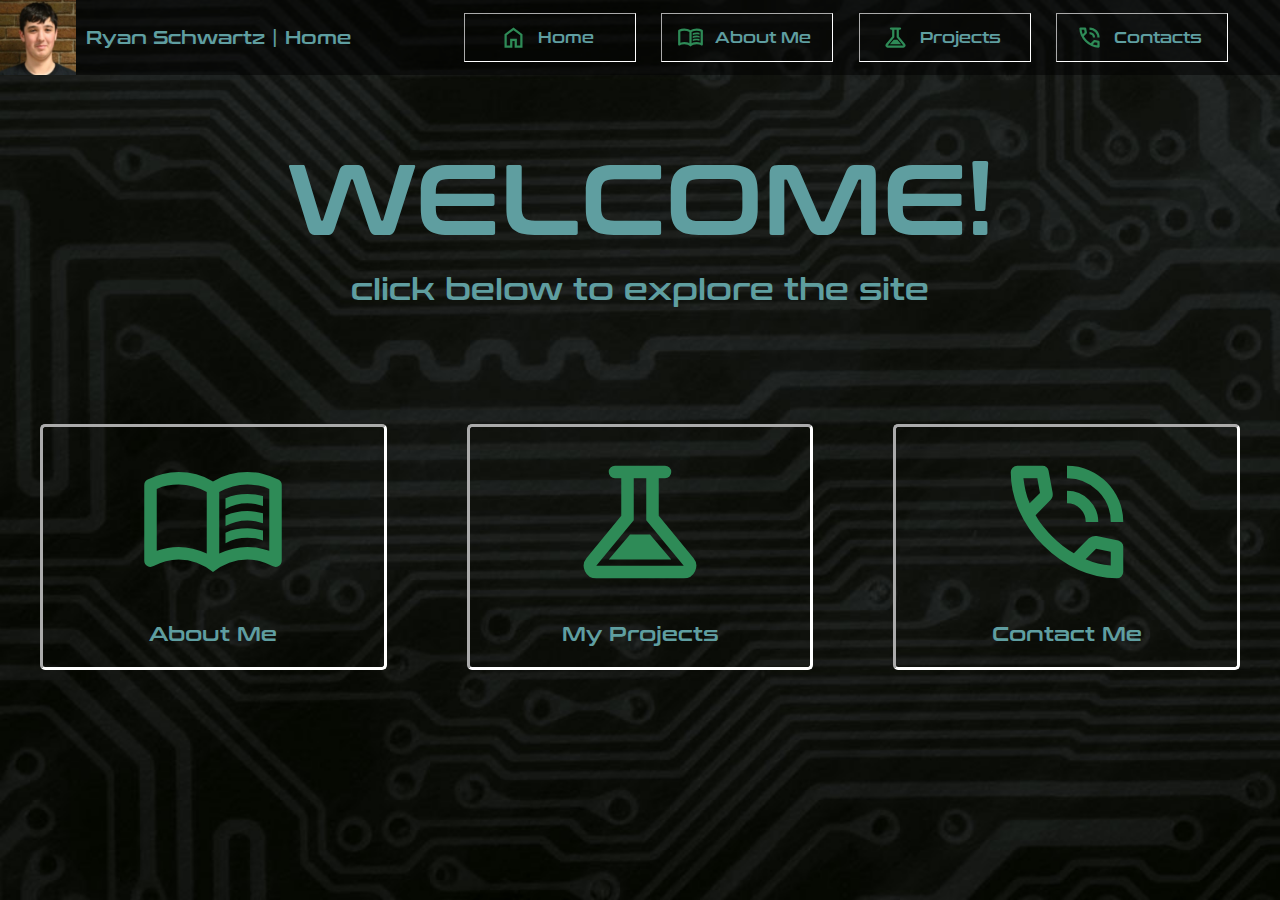
==== commit ad8be48c: "removed sidebar on home page" ====
--- a/index.html
+++ b/index.html
@@ -4,11 +4,11 @@
     <meta charset="UTF-8">
     <meta name="viewport" content="width=device-width, initial-scale=1.0">
     <title>Home Page</title>
-    <link rel="stylesheet" href="../style/home-style.css">
+    <link rel="stylesheet" href="../style/index-style.css">
     <script src="../script/script.js" defer></script>
 </head>
 <body>
-    <div class="" id="sidebar-nav">
+    <!-- <div class="" id="sidebar-nav">
         <div class="flex-column">
             <a id="sidebar-nav-close" onclick="toggleNav()"><button><img src="../icons/close.svg"></button></a>
             <a href="./index.html"><img src="../icons/home.svg" alt="OOPS"><button>Home</button></a>
@@ -16,7 +16,7 @@
             <a href="./pages/projects.html"><img src="../icons/flask.svg" alt="OOPS"><button>Projects</button></a>
             <a href="./pages/contact.html"><img src="../icons/phone.svg" alt="OOPS"><button>Contacts</button></a>
         </div>
-    </div>
+    </div> -->
 
     <div class="flex-row" id="navbar">
         <div class="left-nav-container flex-row">
@@ -25,9 +25,15 @@
             </a>
             <p>Ryan Schwartz  |  Home</p>
         </div>
-        <div>
+        <div class="nav-buttons-container flex-row">
+        <a href="./index.html"><img src="../icons/home.svg" alt="OOPS"><button>Home</button></a>
+        <a href="./pages/about.html"><img src="../icons/book.svg" alt="OOPS"><button>About Me</button></a>
+        <a href="./pages/projects.html"><img src="../icons/flask.svg" alt="OOPS"><button>Projects</button></a>
+        <a href="./pages/contact.html"><img src="../icons/phone.svg" alt="OOPS"><button>Contacts</button></a>
+        </div>
+        <!-- <div>
             <button class="hamburger-button" onclick="toggleNav()"><img src="../icons/menu.svg"></button>
-        </div>
+        </div> -->
     </div>
 
     <a id="clown-nose" onclick="toggleNose()">
--- a/style/index-style.css
+++ b/style/index-style.css
@@ -0,0 +1,290 @@
+/*GENERAL*/
+@font-face {
+    font-family: Halogen;
+    src: url('../font/HalogenbyPixelSurplus-Regular.otf');
+}
+
+@font-face {
+    font-family: Conthrax;
+    src: url('../font/Conthrax-BLRLraCV.otf');
+}
+
+* {
+    color: var(--text);
+    font-family: 'Conthrax', 'Trebuchet MS', 'Lucida Sans Unicode', 'Lucida Grande', 'Lucida Sans', Arial, sans-serif;
+}
+
+:root {
+    font-size: 10px;
+
+    --background: #222;
+    --text: cadetblue;
+    --border: white;
+    --highlight: rgba(0, 0, 0, 0.5);
+    color: var(--text);
+}
+
+body {
+    background: var(--background);
+    background-image: url(../img/circuitBackground.jpg);
+    background-repeat: no-repeat;
+    background-size: cover;
+    margin: 0;
+}
+
+.flex-row {
+    display: flex;
+    flex-direction: row;
+    align-items: center;
+    justify-content: space-between;
+}
+
+.flex-column {
+    display: flex;
+    flex-direction: column;
+    align-items: center;
+    justify-content: space-between;
+}
+
+.content {
+    margin: 0 10px 0 10px;
+}
+
+/*NAVIGATION*/
+#sidebar-nav {
+    position: fixed;
+    right: -200px;
+    width: auto;
+    height: auto;
+    /* background-image: url('../img/circuitBackground.jpg');
+    background-attachment: fixed;
+    background-repeat: no-repeat; */
+    background-color: var(--highlight);
+    background-size: 100%;
+    z-index: 10;
+    padding: 10px;
+
+    transition: all ease-in-out 250ms;
+}
+
+#sidebar-nav div {
+    align-items: normal;
+}
+
+#sidebar-nav div button {
+    border: none;
+    background: none;
+    vertical-align: middle;
+    font-size: 15px;/*x1,5 ; line added*/
+}
+
+#sidebar-nav div button:hover {
+    cursor: pointer;
+}
+
+#sidebar-nav div img {  
+    border: none;
+    background: none;
+    margin: 10px 0 10px 0;
+    height: 27px;/*x1,5*/
+    vertical-align: middle;
+}
+
+#sidebar-nav div img:hover {
+    cursor: pointer;
+}
+
+#sidebar-nav div a {
+    border: none;
+    margin: 2px 0 2px 0;
+    padding: 0 10px 0 10px;
+}
+
+#sidebar-nav div a:hover {
+    cursor: pointer;
+    background-color: var(--highlight);
+}
+
+#sidebar-nav-close {
+    height: 60px;/*x1,5 ; 38 --> 47 prev*/
+    padding: 0 0 0 10px !important;
+    background-color: black;
+}
+
+#sidebar-nav-close button {
+    float: right;
+}
+
+#sidebar-nav.sidebar-shown {
+    right: 0px;
+}
+
+#navbar {
+    /* background-image: url(../img/circuitBackground.jpg);
+    background-attachment: fixed;
+    background-repeat: no-repeat;
+    background-size: 100%;*/
+    background: var(--highlight);
+}
+
+#navbar .left-nav-container {
+    font-size: 18px;/*x1,5*/
+    
+    width: auto;
+}
+
+#navbar .left-nav-container p {
+    margin: 0 10px 0 10px;
+}
+
+#navbar .left-nav-container a {
+    height: 75px;/*x1,5*/
+}
+
+#navbar .left-nav-container a:hover {
+    cursor: pointer;
+}
+
+#navbar .left-nav-container img {
+    height:inherit;
+}
+
+#navbar .nav-buttons-container {
+    width: 60%;
+    margin: 0 50px 0 0;
+}
+
+#navbar .nav-buttons-container a {
+    border: 1px;
+    border-style: inset;
+    border-color: var(--border);
+    margin: 2px;
+    padding: 0 10px 0 10px;
+    width: 150px;
+    text-decoration: none;
+    text-align: center;
+}
+
+#navbar .nav-buttons-container a:hover {
+    cursor: pointer;
+    background-image: url(../img/circuitBackground.jpg);
+    background-attachment: fixed;
+    background-size: 100%;
+    border-style: solid;
+}
+
+#navbar .nav-buttons-container a button {
+    border: none;
+    background: none;
+    vertical-align: middle;
+    /* align-self: center;*/
+    
+    font-size: 15px;/*x1,5 ; line added*/
+}
+
+#navbar .nav-buttons-container a button:hover {
+    cursor: pointer;
+}
+
+#navbar .nav-buttons-container a img {  
+    border: none;
+    background: none;
+    margin: 10px 0 10px 0;
+    height: 27px;/*x1,5*/
+    vertical-align: middle;
+    align-self: center;
+    padding: 0 5px 0 0;
+}
+
+#navbar .nav-buttons-container a img:hover {
+    cursor: pointer;
+}
+
+#navbar .hamburger-button {
+    background: none;
+    border: 0;
+    height: 39px;/*x1,5*/
+    margin: 10px;
+}
+
+#navbar .hamburger-button img {
+    height: inherit;
+}
+
+#navbar .hamburger-button:hover {
+    cursor: pointer;
+    background-color: var(--highlight);
+}
+
+#clown-nose {
+    position: fixed;
+    left: -13px;
+    top: 32px;
+    width: auto;
+    height: auto;
+    background: none;
+    z-index: 10;
+
+    transition: all ease-in-out 250ms;
+}
+
+#clown-nose:hover {
+    cursor: pointer;
+}
+
+
+#clown-nose img {
+    height: 13px;
+}
+
+#clown-nose.nose-shown {
+    left: 35px;
+}
+
+/*PAGE SPECIFIC*/
+#home-nav a {
+    border: 3px inset var(--border);
+    border-radius: 5px;
+    margin: 40px;
+    padding: 20px;
+    width: 400px;
+    height: 200px;
+}
+
+#home-nav a:hover {
+    cursor: pointer;
+    border-style: double;
+    border-width: 10px;
+    padding: 13px;
+    background-color: var(--highlight);
+}
+
+#home-nav a img {
+    width: 150px;
+    height: auto;
+}
+
+#home-nav a button{
+    font-size: 20px;
+    background: none;
+    border: none;
+}
+
+#home-nav a button:hover{
+    cursor: pointer;
+}
+
+.button-text {
+    text-decoration: none;
+    transition: all 0.2s
+}
+
+#welcome {
+    font-size: 100px;
+    margin-bottom: 10px;
+}
+
+#welcome-info {
+    font-size: 30px;
+    margin-top: 10px;
+}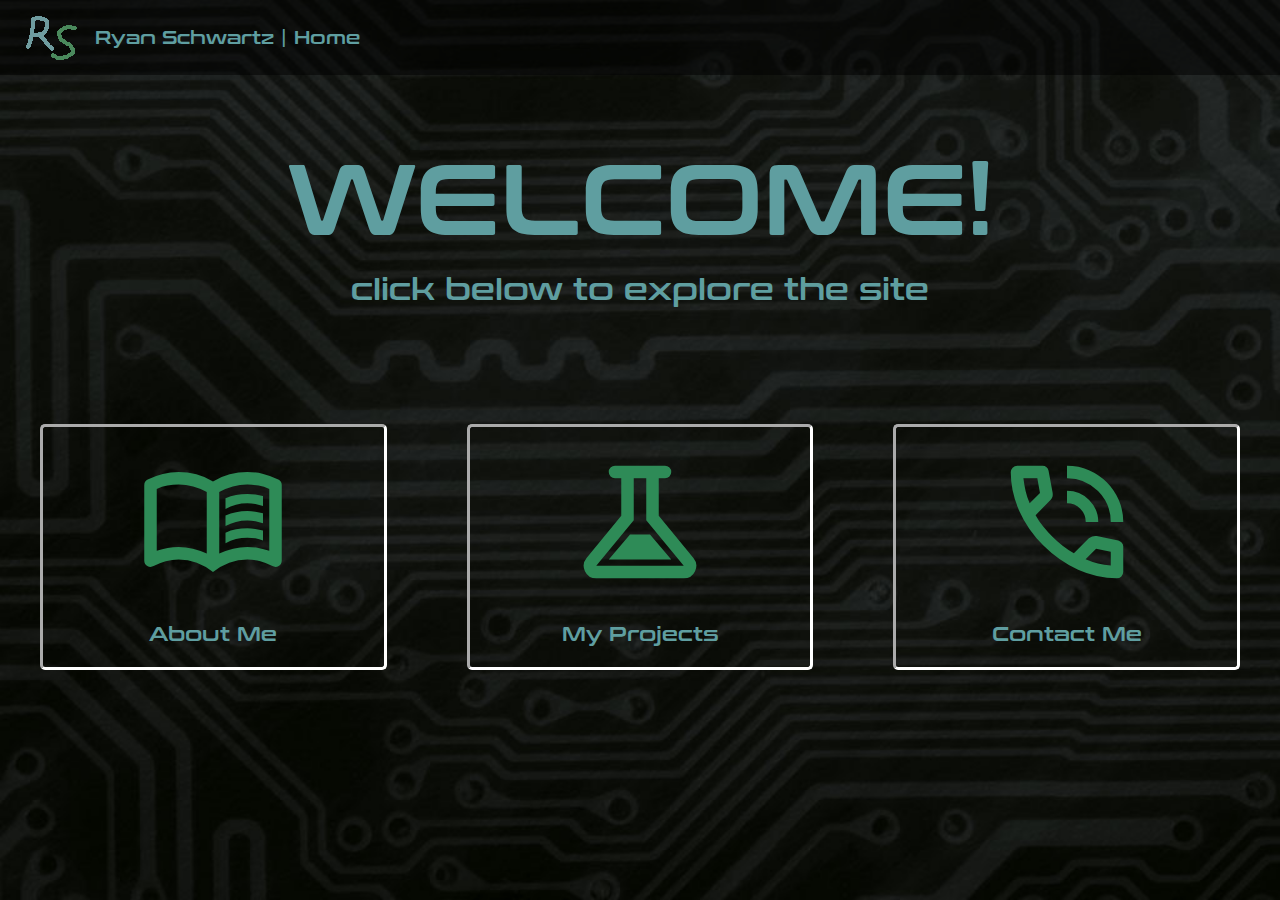
==== commit e87a7a5c: "finished contact me page" ====
--- a/index.html
+++ b/index.html
@@ -4,41 +4,18 @@
     <meta charset="UTF-8">
     <meta name="viewport" content="width=device-width, initial-scale=1.0">
     <title>Home Page</title>
-    <link rel="stylesheet" href="../style/index-style.css">
-    <script src="../script/script.js" defer></script>
+    <link rel="stylesheet" href="./style/index-style.css">
+    <script src="./script/script.js" defer></script>
 </head>
 <body>
-    <!-- <div class="" id="sidebar-nav">
-        <div class="flex-column">
-            <a id="sidebar-nav-close" onclick="toggleNav()"><button><img src="../icons/close.svg"></button></a>
-            <a href="./index.html"><img src="../icons/home.svg" alt="OOPS"><button>Home</button></a>
-            <a href="./pages/about.html"><img src="../icons/book.svg" alt="OOPS"><button>About Me</button></a>
-            <a href="./pages/projects.html"><img src="../icons/flask.svg" alt="OOPS"><button>Projects</button></a>
-            <a href="./pages/contact.html"><img src="../icons/phone.svg" alt="OOPS"><button>Contacts</button></a>
-        </div>
-    </div> -->
-
     <div class="flex-row" id="navbar">
         <div class="left-nav-container flex-row">
-            <a onclick="toggleNose()">
-                <img src="../img/roboticsPFP.jpg">
+            <a onmouseenter="swapImage()" onmouseleave="unSwapImage()">
+                <img id="logo" src="./img/RSFancy.png">
             </a>
             <p>Ryan Schwartz  |  Home</p>
         </div>
-        <div class="nav-buttons-container flex-row">
-        <a href="./index.html"><img src="../icons/home.svg" alt="OOPS"><button>Home</button></a>
-        <a href="./pages/about.html"><img src="../icons/book.svg" alt="OOPS"><button>About Me</button></a>
-        <a href="./pages/projects.html"><img src="../icons/flask.svg" alt="OOPS"><button>Projects</button></a>
-        <a href="./pages/contact.html"><img src="../icons/phone.svg" alt="OOPS"><button>Contacts</button></a>
-        </div>
-        <!-- <div>
-            <button class="hamburger-button" onclick="toggleNav()"><img src="../icons/menu.svg"></button>
-        </div> -->
     </div>
-
-    <a id="clown-nose" onclick="toggleNose()">
-        <img src="../img/clown-nose.png">
-    </a>
 
     <h1 id="welcome" class="flex-column">
         WELCOME!
@@ -46,22 +23,20 @@
     <h4 id="welcome-info" class="flex-column">
         click below to explore the site
     </h4>
-
     <br>
     <br>
     <br>
-
     <div id="home-nav" class="flex-row">
         <a class="flex-column button-text" href="./pages/about.html">
-            <img src="../icons/book.svg" alt="OOPS">
+            <img src="./icons/book.svg" alt="OOPS">
             <button>About Me</button>
         </a>
         <a class="flex-column button-text" href="./pages/projects.html">
-            <img src="../icons/flask.svg" alt="OOPS">
+            <img src="./icons/flask.svg" alt="OOPS">
             <button>My Projects</button>
         </a>
         <a class="flex-column button-text" href="./pages/contact.html">
-            <img src="../icons/phone.svg" alt="OOPS">
+            <img src="./icons/phone.svg" alt="OOPS">
             <button>Contact Me</button>
         </a>
     </div>
--- a/style/index-style.css
+++ b/style/index-style.css
@@ -46,84 +46,8 @@
     justify-content: space-between;
 }
 
-.content {
-    margin: 0 10px 0 10px;
-}
-
 /*NAVIGATION*/
-#sidebar-nav {
-    position: fixed;
-    right: -200px;
-    width: auto;
-    height: auto;
-    /* background-image: url('../img/circuitBackground.jpg');
-    background-attachment: fixed;
-    background-repeat: no-repeat; */
-    background-color: var(--highlight);
-    background-size: 100%;
-    z-index: 10;
-    padding: 10px;
-
-    transition: all ease-in-out 250ms;
-}
-
-#sidebar-nav div {
-    align-items: normal;
-}
-
-#sidebar-nav div button {
-    border: none;
-    background: none;
-    vertical-align: middle;
-    font-size: 15px;/*x1,5 ; line added*/
-}
-
-#sidebar-nav div button:hover {
-    cursor: pointer;
-}
-
-#sidebar-nav div img {  
-    border: none;
-    background: none;
-    margin: 10px 0 10px 0;
-    height: 27px;/*x1,5*/
-    vertical-align: middle;
-}
-
-#sidebar-nav div img:hover {
-    cursor: pointer;
-}
-
-#sidebar-nav div a {
-    border: none;
-    margin: 2px 0 2px 0;
-    padding: 0 10px 0 10px;
-}
-
-#sidebar-nav div a:hover {
-    cursor: pointer;
-    background-color: var(--highlight);
-}
-
-#sidebar-nav-close {
-    height: 60px;/*x1,5 ; 38 --> 47 prev*/
-    padding: 0 0 0 10px !important;
-    background-color: black;
-}
-
-#sidebar-nav-close button {
-    float: right;
-}
-
-#sidebar-nav.sidebar-shown {
-    right: 0px;
-}
-
 #navbar {
-    /* background-image: url(../img/circuitBackground.jpg);
-    background-attachment: fixed;
-    background-repeat: no-repeat;
-    background-size: 100%;*/
     background: var(--highlight);
 }
 
@@ -142,103 +66,12 @@
 }
 
 #navbar .left-nav-container a:hover {
-    cursor: pointer;
+    cursor: help;
 }
 
 #navbar .left-nav-container img {
     height:inherit;
-}
-
-#navbar .nav-buttons-container {
-    width: 60%;
-    margin: 0 50px 0 0;
-}
-
-#navbar .nav-buttons-container a {
-    border: 1px;
-    border-style: inset;
-    border-color: var(--border);
-    margin: 2px;
-    padding: 0 10px 0 10px;
-    width: 150px;
-    text-decoration: none;
-    text-align: center;
-}
-
-#navbar .nav-buttons-container a:hover {
-    cursor: pointer;
-    background-image: url(../img/circuitBackground.jpg);
-    background-attachment: fixed;
-    background-size: 100%;
-    border-style: solid;
-}
-
-#navbar .nav-buttons-container a button {
-    border: none;
-    background: none;
-    vertical-align: middle;
-    /* align-self: center;*/
-    
-    font-size: 15px;/*x1,5 ; line added*/
-}
-
-#navbar .nav-buttons-container a button:hover {
-    cursor: pointer;
-}
-
-#navbar .nav-buttons-container a img {  
-    border: none;
-    background: none;
-    margin: 10px 0 10px 0;
-    height: 27px;/*x1,5*/
-    vertical-align: middle;
-    align-self: center;
-    padding: 0 5px 0 0;
-}
-
-#navbar .nav-buttons-container a img:hover {
-    cursor: pointer;
-}
-
-#navbar .hamburger-button {
-    background: none;
-    border: 0;
-    height: 39px;/*x1,5*/
-    margin: 10px;
-}
-
-#navbar .hamburger-button img {
-    height: inherit;
-}
-
-#navbar .hamburger-button:hover {
-    cursor: pointer;
-    background-color: var(--highlight);
-}
-
-#clown-nose {
-    position: fixed;
-    left: -13px;
-    top: 32px;
-    width: auto;
-    height: auto;
-    background: none;
-    z-index: 10;
-
-    transition: all ease-in-out 250ms;
-}
-
-#clown-nose:hover {
-    cursor: pointer;
-}
-
-
-#clown-nose img {
-    height: 13px;
-}
-
-#clown-nose.nose-shown {
-    left: 35px;
+    margin-left: 10px;
 }
 
 /*PAGE SPECIFIC*/
